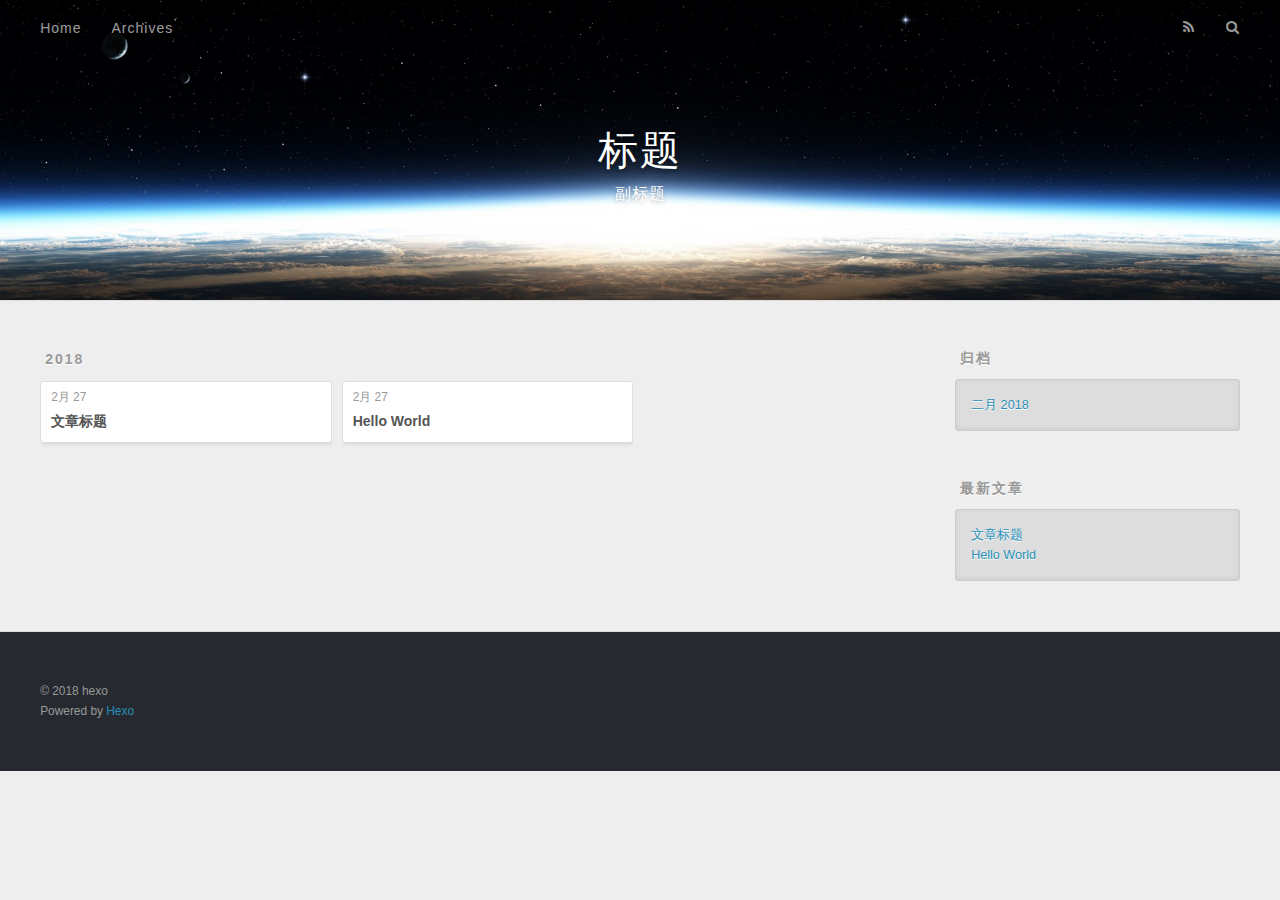
==== archives/index.html @ fd5af8c3 "Site updated: 2018-02-27 19:35:42" ====
<!DOCTYPE html>
<html>
<head>
  <meta charset="utf-8">
  

  
  <title>归档 | 标题</title>
  <meta name="viewport" content="width=device-width, initial-scale=1, maximum-scale=1">
  <meta name="description" content="站点描述">
<meta property="og:type" content="website">
<meta property="og:title" content="标题">
<meta property="og:url" content="http://yoursite.com/archives/index.html">
<meta property="og:site_name" content="标题">
<meta property="og:description" content="站点描述">
<meta property="og:locale" content="zh-CN">
<meta name="twitter:card" content="summary">
<meta name="twitter:title" content="标题">
<meta name="twitter:description" content="站点描述">
  
    <link rel="alternate" href="/atom.xml" title="标题" type="application/atom+xml">
  
  
    <link rel="icon" href="/favicon.png">
  
  
    <link href="//fonts.googleapis.com/css?family=Source+Code+Pro" rel="stylesheet" type="text/css">
  
  <link rel="stylesheet" href="/css/style.css">
</head>

<body>
  <div id="container">
    <div id="wrap">
      <header id="header">
  <div id="banner"></div>
  <div id="header-outer" class="outer">
    <div id="header-title" class="inner">
      <h1 id="logo-wrap">
        <a href="/" id="logo">标题</a>
      </h1>
      
        <h2 id="subtitle-wrap">
          <a href="/" id="subtitle">副标题</a>
        </h2>
      
    </div>
    <div id="header-inner" class="inner">
      <nav id="main-nav">
        <a id="main-nav-toggle" class="nav-icon"></a>
        
          <a class="main-nav-link" href="/">Home</a>
        
          <a class="main-nav-link" href="/archives">Archives</a>
        
      </nav>
      <nav id="sub-nav">
        
          <a id="nav-rss-link" class="nav-icon" href="/atom.xml" title="RSS Feed"></a>
        
        <a id="nav-search-btn" class="nav-icon" title="搜索"></a>
      </nav>
      <div id="search-form-wrap">
        <form action="//google.com/search" method="get" accept-charset="UTF-8" class="search-form"><input type="search" name="q" class="search-form-input" placeholder="Search"><button type="submit" class="search-form-submit">&#xF002;</button><input type="hidden" name="sitesearch" value="http://yoursite.com"></form>
      </div>
    </div>
  </div>
</header>
      <div class="outer">
        <section id="main">
  
  
    
    
      
      
      <section class="archives-wrap">
        <div class="archive-year-wrap">
          <a href="/archives/2018" class="archive-year">2018</a>
        </div>
        <div class="archives">
    
    <article class="archive-article archive-type-post">
  <div class="archive-article-inner">
    <header class="archive-article-header">
      <a href="/2018/02/27/文章标题/" class="archive-article-date">
  <time datetime="2018-02-27T11:16:08.000Z" itemprop="datePublished">2月 27</time>
</a>
      
  
    <h1 itemprop="name">
      <a class="archive-article-title" href="/2018/02/27/文章标题/">文章标题</a>
    </h1>
  

    </header>
  </div>
</article>
  
    
    
    <article class="archive-article archive-type-post">
  <div class="archive-article-inner">
    <header class="archive-article-header">
      <a href="/2018/02/27/hello-world/" class="archive-article-date">
  <time datetime="2018-02-27T10:30:33.659Z" itemprop="datePublished">2月 27</time>
</a>
      
  
    <h1 itemprop="name">
      <a class="archive-article-title" href="/2018/02/27/hello-world/">Hello World</a>
    </h1>
  

    </header>
  </div>
</article>
  
  
    </div></section>
  


</section>
        
          <aside id="sidebar">
  
    

  
    

  
    
  
    
  <div class="widget-wrap">
    <h3 class="widget-title">归档</h3>
    <div class="widget">
      <ul class="archive-list"><li class="archive-list-item"><a class="archive-list-link" href="/archives/2018/02/">二月 2018</a></li></ul>
    </div>
  </div>


  
    
  <div class="widget-wrap">
    <h3 class="widget-title">最新文章</h3>
    <div class="widget">
      <ul>
        
          <li>
            <a href="/2018/02/27/文章标题/">文章标题</a>
          </li>
        
          <li>
            <a href="/2018/02/27/hello-world/">Hello World</a>
          </li>
        
      </ul>
    </div>
  </div>

  
</aside>
        
      </div>
      <footer id="footer">
  
  <div class="outer">
    <div id="footer-info" class="inner">
      &copy; 2018 hexo<br>
      Powered by <a href="http://hexo.io/" target="_blank">Hexo</a>
    </div>
  </div>
</footer>
    </div>
    <nav id="mobile-nav">
  
    <a href="/" class="mobile-nav-link">Home</a>
  
    <a href="/archives" class="mobile-nav-link">Archives</a>
  
</nav>
    

<script src="//ajax.googleapis.com/ajax/libs/jquery/2.0.3/jquery.min.js"></script>


  <link rel="stylesheet" href="/fancybox/jquery.fancybox.css">
  <script src="/fancybox/jquery.fancybox.pack.js"></script>


<script src="/js/script.js"></script>



  </div>
</body>
</html>
---- css/style.css ----
body {
  width: 100%;
}
body:before,
body:after {
  content: "";
  display: table;
}
body:after {
  clear: both;
}
html,
body,
div,
span,
applet,
object,
iframe,
h1,
h2,
h3,
h4,
h5,
h6,
p,
blockquote,
pre,
a,
abbr,
acronym,
address,
big,
cite,
code,
del,
dfn,
em,
img,
ins,
kbd,
q,
s,
samp,
small,
strike,
strong,
sub,
sup,
tt,
var,
dl,
dt,
dd,
ol,
ul,
li,
fieldset,
form,
label,
legend,
table,
caption,
tbody,
tfoot,
thead,
tr,
th,
td {
  margin: 0;
  padding: 0;
  border: 0;
  outline: 0;
  font-weight: inherit;
  font-style: inherit;
  font-family: inherit;
  font-size: 100%;
  vertical-align: baseline;
}
body {
  line-height: 1;
  color: #000;
  background: #fff;
}
ol,
ul {
  list-style: none;
}
table {
  border-collapse: separate;
  border-spacing: 0;
  vertical-align: middle;
}
caption,
th,
td {
  text-align: left;
  font-weight: normal;
  vertical-align: middle;
}
a img {
  border: none;
}
input,
button {
  margin: 0;
  padding: 0;
}
input::-moz-focus-inner,
button::-moz-focus-inner {
  border: 0;
  padding: 0;
}
@font-face {
  font-family: FontAwesome;
  font-style: normal;
  font-weight: normal;
  src: url("fonts/fontawesome-webfont.eot?v=#4.0.3");
  src: url("fonts/fontawesome-webfont.eot?#iefix&v=#4.0.3") format("embedded-opentype"), url("fonts/fontawesome-webfont.woff?v=#4.0.3") format("woff"), url("fonts/fontawesome-webfont.ttf?v=#4.0.3") format("truetype"), url("fonts/fontawesome-webfont.svg#fontawesomeregular?v=#4.0.3") format("svg");
}
html,
body,
#container {
  height: 100%;
}
body {
  background: #eee;
  font: 14px -apple-system, BlinkMacSystemFont, "Segoe UI", "Roboto", "Oxygen", "Ubuntu", "Cantarell", "Fira Sans", "Droid Sans", "Helvetica Neue", sans-serif;
  -webkit-text-size-adjust: 100%;
}
.outer {
  max-width: 1220px;
  margin: 0 auto;
  padding: 0 20px;
}
.outer:before,
.outer:after {
  content: "";
  display: table;
}
.outer:after {
  clear: both;
}
.inner {
  display: inline;
  float: left;
  width: 98.33333333333333%;
  margin: 0 0.833333333333333%;
}
.left,
.alignleft {
  float: left;
}
.right,
.alignright {
  float: right;
}
.clear {
  clear: both;
}
#container {
  position: relative;
}
.mobile-nav-on {
  overflow: hidden;
}
#wrap {
  height: 100%;
  width: 100%;
  position: absolute;
  top: 0;
  left: 0;
  -webkit-transition: 0.2s ease-out;
  -moz-transition: 0.2s ease-out;
  -ms-transition: 0.2s ease-out;
  transition: 0.2s ease-out;
  z-index: 1;
  background: #eee;
}
.mobile-nav-on #wrap {
  left: 280px;
}
@media screen and (min-width: 768px) {
  #main {
    display: inline;
    float: left;
    width: 73.33333333333333%;
    margin: 0 0.833333333333333%;
  }
}
.article-date,
.article-category-link,
.archive-year,
.widget-title {
  text-decoration: none;
  text-transform: uppercase;
  letter-spacing: 2px;
  color: #999;
  margin-bottom: 1em;
  margin-left: 5px;
  line-height: 1em;
  text-shadow: 0 1px #fff;
  font-weight: bold;
}
.article-inner,
.archive-article-inner {
  background: #fff;
  -webkit-box-shadow: 1px 2px 3px #ddd;
  box-shadow: 1px 2px 3px #ddd;
  border: 1px solid #ddd;
  border-radius: 3px;
}
.article-entry h1,
.widget h1 {
  font-size: 2em;
}
.article-entry h2,
.widget h2 {
  font-size: 1.5em;
}
.article-entry h3,
.widget h3 {
  font-size: 1.3em;
}
.article-entry h4,
.widget h4 {
  font-size: 1.2em;
}
.article-entry h5,
.widget h5 {
  font-size: 1em;
}
.article-entry h6,
.widget h6 {
  font-size: 1em;
  color: #999;
}
.article-entry hr,
.widget hr {
  border: 1px dashed #ddd;
}
.article-entry strong,
.widget strong {
  font-weight: bold;
}
.article-entry em,
.widget em,
.article-entry cite,
.widget cite {
  font-style: italic;
}
.article-entry sup,
.widget sup,
.article-entry sub,
.widget sub {
  font-size: 0.75em;
  line-height: 0;
  position: relative;
  vertical-align: baseline;
}
.article-entry sup,
.widget sup {
  top: -0.5em;
}
.article-entry sub,
.widget sub {
  bottom: -0.2em;
}
.article-entry small,
.widget small {
  font-size: 0.85em;
}
.article-entry acronym,
.widget acronym,
.article-entry abbr,
.widget abbr {
  border-bottom: 1px dotted;
}
.article-entry ul,
.widget ul,
.article-entry ol,
.widget ol,
.article-entry dl,
.widget dl {
  margin: 0 20px;
  line-height: 1.6em;
}
.article-entry ul ul,
.widget ul ul,
.article-entry ol ul,
.widget ol ul,
.article-entry ul ol,
.widget ul ol,
.article-entry ol ol,
.widget ol ol {
  margin-top: 0;
  margin-bottom: 0;
}
.article-entry ul,
.widget ul {
  list-style: disc;
}
.article-entry ol,
.widget ol {
  list-style: decimal;
}
.article-entry dt,
.widget dt {
  font-weight: bold;
}
#header {
  height: 300px;
  position: relative;
  border-bottom: 1px solid #ddd;
}
#header:before,
#header:after {
  content: "";
  position: absolute;
  left: 0;
  right: 0;
  height: 40px;
}
#header:before {
  top: 0;
  background: -webkit-linear-gradient(rgba(0,0,0,0.2), transparent);
  background: -moz-linear-gradient(rgba(0,0,0,0.2), transparent);
  background: -ms-linear-gradient(rgba(0,0,0,0.2), transparent);
  background: linear-gradient(rgba(0,0,0,0.2), transparent);
}
#header:after {
  bottom: 0;
  background: -webkit-linear-gradient(transparent, rgba(0,0,0,0.2));
  background: -moz-linear-gradient(transparent, rgba(0,0,0,0.2));
  background: -ms-linear-gradient(transparent, rgba(0,0,0,0.2));
  background: linear-gradient(transparent, rgba(0,0,0,0.2));
}
#header-outer {
  height: 100%;
  position: relative;
}
#header-inner {
  position: relative;
  overflow: hidden;
}
#banner {
  position: absolute;
  top: 0;
  left: 0;
  width: 100%;
  height: 100%;
  background: url("images/banner.jpg") center #000;
  -webkit-background-size: cover;
  -moz-background-size: cover;
  background-size: cover;
  z-index: -1;
}
#header-title {
  text-align: center;
  height: 40px;
  position: absolute;
  top: 50%;
  left: 0;
  margin-top: -20px;
}
#logo,
#subtitle {
  text-decoration: none;
  color: #fff;
  font-weight: 300;
  text-shadow: 0 1px 4px rgba(0,0,0,0.3);
}
#logo {
  font-size: 40px;
  line-height: 40px;
  letter-spacing: 2px;
}
#subtitle {
  font-size: 16px;
  line-height: 16px;
  letter-spacing: 1px;
}
#subtitle-wrap {
  margin-top: 16px;
}
#main-nav {
  float: left;
  margin-left: -15px;
}
.nav-icon,
.main-nav-link {
  float: left;
  color: #fff;
  opacity: 0.6;
  text-decoration: none;
  text-shadow: 0 1px rgba(0,0,0,0.2);
  -webkit-transition: opacity 0.2s;
  -moz-transition: opacity 0.2s;
  -ms-transition: opacity 0.2s;
  transition: opacity 0.2s;
  display: block;
  padding: 20px 15px;
}
.nav-icon:hover,
.main-nav-link:hover {
  opacity: 1;
}
.nav-icon {
  font-family: FontAwesome;
  text-align: center;
  font-size: 14px;
  width: 14px;
  height: 14px;
  padding: 20px 15px;
  position: relative;
  cursor: pointer;
}
.main-nav-link {
  font-weight: 300;
  letter-spacing: 1px;
}
@media screen and (max-width: 479px) {
  .main-nav-link {
    display: none;
  }
}
#main-nav-toggle {
  display: none;
}
#main-nav-toggle:before {
  content: "\f0c9";
}
@media screen and (max-width: 479px) {
  #main-nav-toggle {
    display: block;
  }
}
#sub-nav {
  float: right;
  margin-right: -15px;
}
#nav-rss-link:before {
  content: "\f09e";
}
#nav-search-btn:before {
  content: "\f002";
}
#search-form-wrap {
  position: absolute;
  top: 15px;
  width: 150px;
  height: 30px;
  right: -150px;
  opacity: 0;
  -webkit-transition: 0.2s ease-out;
  -moz-transition: 0.2s ease-out;
  -ms-transition: 0.2s ease-out;
  transition: 0.2s ease-out;
}
#search-form-wrap.on {
  opacity: 1;
  right: 0;
}
@media screen and (max-width: 479px) {
  #search-form-wrap {
    width: 100%;
    right: -100%;
  }
}
.search-form {
  position: absolute;
  top: 0;
  left: 0;
  right: 0;
  background: #fff;
  padding: 5px 15px;
  border-radius: 15px;
  -webkit-box-shadow: 0 0 10px rgba(0,0,0,0.3);
  box-shadow: 0 0 10px rgba(0,0,0,0.3);
}
.search-form-input {
  border: none;
  background: none;
  color: #555;
  width: 100%;
  font: 13px -apple-system, BlinkMacSystemFont, "Segoe UI", "Roboto", "Oxygen", "Ubuntu", "Cantarell", "Fira Sans", "Droid Sans", "Helvetica Neue", sans-serif;
  outline: none;
}
.search-form-input::-webkit-search-results-decoration,
.search-form-input::-webkit-search-cancel-button {
  -webkit-appearance: none;
}
.search-form-submit {
  position: absolute;
  top: 50%;
  right: 10px;
  margin-top: -7px;
  font: 13px FontAwesome;
  border: none;
  background: none;
  color: #bbb;
  cursor: pointer;
}
.search-form-submit:hover,
.search-form-submit:focus {
  color: #777;
}
.article {
  margin: 50px 0;
}
.article-inner {
  overflow: hidden;
}
.article-meta:before,
.article-meta:after {
  content: "";
  display: table;
}
.article-meta:after {
  clear: both;
}
.article-date {
  float: left;
}
.article-category {
  float: left;
  line-height: 1em;
  color: #ccc;
  text-shadow: 0 1px #fff;
  margin-left: 8px;
}
.article-category:before {
  content: "\2022";
}
.article-category-link {
  margin: 0 12px 1em;
}
.article-header {
  padding: 20px 20px 0;
}
.article-title {
  text-decoration: none;
  font-size: 2em;
  font-weight: bold;
  color: #555;
  line-height: 1.1em;
  -webkit-transition: color 0.2s;
  -moz-transition: color 0.2s;
  -ms-transition: color 0.2s;
  transition: color 0.2s;
}
a.article-title:hover {
  color: #258fb8;
}
.article-entry {
  color: #555;
  padding: 0 20px;
}
.article-entry:before,
.article-entry:after {
  content: "";
  display: table;
}
.article-entry:after {
  clear: both;
}
.article-entry p,
.article-entry table {
  line-height: 1.6em;
  margin: 1.6em 0;
}
.article-entry h1,
.article-entry h2,
.article-entry h3,
.article-entry h4,
.article-entry h5,
.article-entry h6 {
  font-weight: bold;
}
.article-entry h1,
.article-entry h2,
.article-entry h3,
.article-entry h4,
.article-entry h5,
.article-entry h6 {
  line-height: 1.1em;
  margin: 1.1em 0;
}
.article-entry a {
  color: #258fb8;
  text-decoration: none;
}
.article-entry a:hover {
  text-decoration: underline;
}
.article-entry ul,
.article-entry ol,
.article-entry dl {
  margin-top: 1.6em;
  margin-bottom: 1.6em;
}
.article-entry img,
.article-entry video {
  max-width: 100%;
  height: auto;
  display: block;
  margin: auto;
}
.article-entry iframe {
  border: none;
}
.article-entry table {
  width: 100%;
  border-collapse: collapse;
  border-spacing: 0;
}
.article-entry th {
  font-weight: bold;
  border-bottom: 3px solid #ddd;
  padding-bottom: 0.5em;
}
.article-entry td {
  border-bottom: 1px solid #ddd;
  padding: 10px 0;
}
.article-entry blockquote {
  font-family: Georgia, "Times New Roman", serif;
  font-size: 1.4em;
  margin: 1.6em 20px;
  text-align: center;
}
.article-entry blockquote footer {
  font-size: 14px;
  margin: 1.6em 0;
  font-family: -apple-system, BlinkMacSystemFont, "Segoe UI", "Roboto", "Oxygen", "Ubuntu", "Cantarell", "Fira Sans", "Droid Sans", "Helvetica Neue", sans-serif;
}
.article-entry blockquote footer cite:before {
  content: "—";
  padding: 0 0.5em;
}
.article-entry .pullquote {
  text-align: left;
  width: 45%;
  margin: 0;
}
.article-entry .pullquote.left {
  margin-left: 0.5em;
  margin-right: 1em;
}
.article-entry .pullquote.right {
  margin-right: 0.5em;
  margin-left: 1em;
}
.article-entry .caption {
  color: #999;
  display: block;
  font-size: 0.9em;
  margin-top: 0.5em;
  position: relative;
  text-align: center;
}
.article-entry .video-container {
  position: relative;
  padding-top: 56.25%;
  height: 0;
  overflow: hidden;
}
.article-entry .video-container iframe,
.article-entry .video-container object,
.article-entry .video-container embed {
  position: absolute;
  top: 0;
  left: 0;
  width: 100%;
  height: 100%;
  margin-top: 0;
}
.article-more-link a {
  display: inline-block;
  line-height: 1em;
  padding: 6px 15px;
  border-radius: 15px;
  background: #eee;
  color: #999;
  text-shadow: 0 1px #fff;
  text-decoration: none;
}
.article-more-link a:hover {
  background: #258fb8;
  color: #fff;
  text-decoration: none;
  text-shadow: 0 1px #1e7293;
}
.article-footer {
  font-size: 0.85em;
  line-height: 1.6em;
  border-top: 1px solid #ddd;
  padding-top: 1.6em;
  margin: 0 20px 20px;
}
.article-footer:before,
.article-footer:after {
  content: "";
  display: table;
}
.article-footer:after {
  clear: both;
}
.article-footer a {
  color: #999;
  text-decoration: none;
}
.article-footer a:hover {
  color: #555;
}
.article-tag-list-item {
  float: left;
  margin-right: 10px;
}
.article-tag-list-link:before {
  content: "#";
}
.article-comment-link {
  float: right;
}
.article-comment-link:before {
  content: "\f075";
  font-family: FontAwesome;
  padding-right: 8px;
}
.article-share-link {
  cursor: pointer;
  float: right;
  margin-left: 20px;
}
.article-share-link:before {
  content: "\f064";
  font-family: FontAwesome;
  padding-right: 6px;
}
#article-nav {
  position: relative;
}
#article-nav:before,
#article-nav:after {
  content: "";
  display: table;
}
#article-nav:after {
  clear: both;
}
@media screen and (min-width: 768px) {
  #article-nav {
    margin: 50px 0;
  }
  #article-nav:before {
    width: 8px;
    height: 8px;
    position: absolute;
    top: 50%;
    left: 50%;
    margin-top: -4px;
    margin-left: -4px;
    content: "";
    border-radius: 50%;
    background: #ddd;
    -webkit-box-shadow: 0 1px 2px #fff;
    box-shadow: 0 1px 2px #fff;
  }
}
.article-nav-link-wrap {
  text-decoration: none;
  text-shadow: 0 1px #fff;
  color: #999;
  -webkit-box-sizing: border-box;
  -moz-box-sizing: border-box;
  box-sizing: border-box;
  margin-top: 50px;
  text-align: center;
  display: block;
}
.article-nav-link-wrap:hover {
  color: #555;
}
@media screen and (min-width: 768px) {
  .article-nav-link-wrap {
    width: 50%;
    margin-top: 0;
  }
}
@media screen and (min-width: 768px) {
  #article-nav-newer {
    float: left;
    text-align: right;
    padding-right: 20px;
  }
}
@media screen and (min-width: 768px) {
  #article-nav-older {
    float: right;
    text-align: left;
    padding-left: 20px;
  }
}
.article-nav-caption {
  text-transform: uppercase;
  letter-spacing: 2px;
  color: #ddd;
  line-height: 1em;
  font-weight: bold;
}
#article-nav-newer .article-nav-caption {
  margin-right: -2px;
}
.article-nav-title {
  font-size: 0.85em;
  line-height: 1.6em;
  margin-top: 0.5em;
}
.article-share-box {
  position: absolute;
  display: none;
  background: #fff;
  -webkit-box-shadow: 1px 2px 10px rgba(0,0,0,0.2);
  box-shadow: 1px 2px 10px rgba(0,0,0,0.2);
  border-radius: 3px;
  margin-left: -145px;
  overflow: hidden;
  z-index: 1;
}
.article-share-box.on {
  display: block;
}
.article-share-input {
  width: 100%;
  background: none;
  -webkit-box-sizing: border-box;
  -moz-box-sizing: border-box;
  box-sizing: border-box;
  font: 14px -apple-system, BlinkMacSystemFont, "Segoe UI", "Roboto", "Oxygen", "Ubuntu", "Cantarell", "Fira Sans", "Droid Sans", "Helvetica Neue", sans-serif;
  padding: 0 15px;
  color: #555;
  outline: none;
  border: 1px solid #ddd;
  border-radius: 3px 3px 0 0;
  height: 36px;
  line-height: 36px;
}
.article-share-links {
  background: #eee;
}
.article-share-links:before,
.article-share-links:after {
  content: "";
  display: table;
}
.article-share-links:after {
  clear: both;
}
.article-share-twitter,
.article-share-facebook,
.article-share-pinterest,
.article-share-google {
  width: 50px;
  height: 36px;
  display: block;
  float: left;
  position: relative;
  color: #999;
  text-shadow: 0 1px #fff;
}
.article-share-twitter:before,
.article-share-facebook:before,
.article-share-pinterest:before,
.article-share-google:before {
  font-size: 20px;
  font-family: FontAwesome;
  width: 20px;
  height: 20px;
  position: absolute;
  top: 50%;
  left: 50%;
  margin-top: -10px;
  margin-left: -10px;
  text-align: center;
}
.article-share-twitter:hover,
.article-share-facebook:hover,
.article-share-pinterest:hover,
.article-share-google:hover {
  color: #fff;
}
.article-share-twitter:before {
  content: "\f099";
}
.article-share-twitter:hover {
  background: #00aced;
  text-shadow: 0 1px #008abe;
}
.article-share-facebook:before {
  content: "\f09a";
}
.article-share-facebook:hover {
  background: #3b5998;
  text-shadow: 0 1px #2f477a;
}
.article-share-pinterest:before {
  content: "\f0d2";
}
.article-share-pinterest:hover {
  background: #cb2027;
  text-shadow: 0 1px #a21a1f;
}
.article-share-google:before {
  content: "\f0d5";
}
.article-share-google:hover {
  background: #dd4b39;
  text-shadow: 0 1px #be3221;
}
.article-gallery {
  background: #000;
  position: relative;
}
.article-gallery-photos {
  position: relative;
  overflow: hidden;
}
.article-gallery-img {
  display: none;
  max-width: 100%;
}
.article-gallery-img:first-child {
  display: block;
}
.article-gallery-img.loaded {
  position: absolute;
  display: block;
}
.article-gallery-img img {
  display: block;
  max-width: 100%;
  margin: 0 auto;
}
#comments {
  background: #fff;
  -webkit-box-shadow: 1px 2px 3px #ddd;
  box-shadow: 1px 2px 3px #ddd;
  padding: 20px;
  border: 1px solid #ddd;
  border-radius: 3px;
  margin: 50px 0;
}
#comments a {
  color: #258fb8;
}
.archives-wrap {
  margin: 50px 0;
}
.archives:before,
.archives:after {
  content: "";
  display: table;
}
.archives:after {
  clear: both;
}
.archive-year-wrap {
  margin-bottom: 1em;
}
.archives {
  -webkit-column-gap: 10px;
  -moz-column-gap: 10px;
  column-gap: 10px;
}
@media screen and (min-width: 480px) and (max-width: 767px) {
  .archives {
    -webkit-column-count: 2;
    -moz-column-count: 2;
    column-count: 2;
  }
}
@media screen and (min-width: 768px) {
  .archives {
    -webkit-column-count: 3;
    -moz-column-count: 3;
    column-count: 3;
  }
}
.archive-article {
  -webkit-column-break-inside: avoid;
  page-break-inside: avoid;
  overflow: hidden;
  break-inside: avoid-column;
}
.archive-article-inner {
  padding: 10px;
  margin-bottom: 15px;
}
.archive-article-title {
  text-decoration: none;
  font-weight: bold;
  color: #555;
  -webkit-transition: color 0.2s;
  -moz-transition: color 0.2s;
  -ms-transition: color 0.2s;
  transition: color 0.2s;
  line-height: 1.6em;
}
.archive-article-title:hover {
  color: #258fb8;
}
.archive-article-footer {
  margin-top: 1em;
}
.archive-article-date {
  color: #999;
  text-decoration: none;
  font-size: 0.85em;
  line-height: 1em;
  margin-bottom: 0.5em;
  display: block;
}
#page-nav {
  margin: 50px auto;
  background: #fff;
  -webkit-box-shadow: 1px 2px 3px #ddd;
  box-shadow: 1px 2px 3px #ddd;
  border: 1px solid #ddd;
  border-radius: 3px;
  text-align: center;
  color: #999;
  overflow: hidden;
}
#page-nav:before,
#page-nav:after {
  content: "";
  display: table;
}
#page-nav:after {
  clear: both;
}
#page-nav a,
#page-nav span {
  padding: 10px 20px;
  line-height: 1;
  height: 2ex;
}
#page-nav a {
  color: #999;
  text-decoration: none;
}
#page-nav a:hover {
  background: #999;
  color: #fff;
}
#page-nav .prev {
  float: left;
}
#page-nav .next {
  float: right;
}
#page-nav .page-number {
  display: inline-block;
}
@media screen and (max-width: 479px) {
  #page-nav .page-number {
    display: none;
  }
}
#page-nav .current {
  color: #555;
  font-weight: bold;
}
#page-nav .space {
  color: #ddd;
}
#footer {
  background: #262a30;
  padding: 50px 0;
  border-top: 1px solid #ddd;
  color: #999;
}
#footer a {
  color: #258fb8;
  text-decoration: none;
}
#footer a:hover {
  text-decoration: underline;
}
#footer-info {
  line-height: 1.6em;
  font-size: 0.85em;
}
.article-entry pre,
.article-entry .highlight {
  background: #2d2d2d;
  margin: 0 -20px;
  padding: 15px 20px;
  border-style: solid;
  border-color: #ddd;
  border-width: 1px 0;
  overflow: auto;
  color: #ccc;
  line-height: 22.400000000000002px;
}
.article-entry .highlight .gutter pre,
.article-entry .gist .gist-file .gist-data .line-numbers {
  color: #666;
  font-size: 0.85em;
}
.article-entry pre,
.article-entry code {
  font-family: "Source Code Pro", Consolas, Monaco, Menlo, Consolas, monospace;
}
.article-entry code {
  background: #eee;
  text-shadow: 0 1px #fff;
  padding: 0 0.3em;
}
.article-entry pre code {
  background: none;
  text-shadow: none;
  padding: 0;
}
.article-entry .highlight pre {
  border: none;
  margin: 0;
  padding: 0;
}
.article-entry .highlight table {
  margin: 0;
  width: auto;
}
.article-entry .highlight td {
  border: none;
  padding: 0;
}
.article-entry .highlight figcaption {
  font-size: 0.85em;
  color: #999;
  line-height: 1em;
  margin-bottom: 1em;
}
.article-entry .highlight figcaption:before,
.article-entry .highlight figcaption:after {
  content: "";
  display: table;
}
.article-entry .highlight figcaption:after {
  clear: both;
}
.article-entry .highlight figcaption a {
  float: right;
}
.article-entry .highlight .gutter pre {
  text-align: right;
  padding-right: 20px;
}
.article-entry .highlight .line {
  height: 22.400000000000002px;
}
.article-entry .highlight .line.marked {
  background: #515151;
}
.article-entry .gist {
  margin: 0 -20px;
  border-style: solid;
  border-color: #ddd;
  border-width: 1px 0;
  background: #2d2d2d;
  padding: 15px 20px 15px 0;
}
.article-entry .gist .gist-file {
  border: none;
  font-family: "Source Code Pro", Consolas, Monaco, Menlo, Consolas, monospace;
  margin: 0;
}
.article-entry .gist .gist-file .gist-data {
  background: none;
  border: none;
}
.article-entry .gist .gist-file .gist-data .line-numbers {
  background: none;
  border: none;
  padding: 0 20px 0 0;
}
.article-entry .gist .gist-file .gist-data .line-data {
  padding: 0 !important;
}
.article-entry .gist .gist-file .highlight {
  margin: 0;
  padding: 0;
  border: none;
}
.article-entry .gist .gist-file .gist-meta {
  background: #2d2d2d;
  color: #999;
  font: 0.85em -apple-system, BlinkMacSystemFont, "Segoe UI", "Roboto", "Oxygen", "Ubuntu", "Cantarell", "Fira Sans", "Droid Sans", "Helvetica Neue", sans-serif;
  text-shadow: 0 0;
  padding: 0;
  margin-top: 1em;
  margin-left: 20px;
}
.article-entry .gist .gist-file .gist-meta a {
  color: #258fb8;
  font-weight: normal;
}
.article-entry .gist .gist-file .gist-meta a:hover {
  text-decoration: underline;
}
pre .comment,
pre .title {
  color: #999;
}
pre .variable,
pre .attribute,
pre .tag,
pre .regexp,
pre .ruby .constant,
pre .xml .tag .title,
pre .xml .pi,
pre .xml .doctype,
pre .html .doctype,
pre .css .id,
pre .css .class,
pre .css .pseudo {
  color: #f2777a;
}
pre .number,
pre .preprocessor,
pre .built_in,
pre .literal,
pre .params,
pre .constant {
  color: #f99157;
}
pre .class,
pre .ruby .class .title,
pre .css .rules .attribute {
  color: #9c9;
}
pre .string,
pre .value,
pre .inheritance,
pre .header,
pre .ruby .symbol,
pre .xml .cdata {
  color: #9c9;
}
pre .css .hexcolor {
  color: #6cc;
}
pre .function,
pre .python .decorator,
pre .python .title,
pre .ruby .function .title,
pre .ruby .title .keyword,
pre .perl .sub,
pre .javascript .title,
pre .coffeescript .title {
  color: #69c;
}
pre .keyword,
pre .javascript .function {
  color: #c9c;
}
@media screen and (max-width: 479px) {
  #mobile-nav {
    position: absolute;
    top: 0;
    left: 0;
    width: 280px;
    height: 100%;
    background: #191919;
    border-right: 1px solid #fff;
  }
}
@media screen and (max-width: 479px) {
  .mobile-nav-link {
    display: block;
    color: #999;
    text-decoration: none;
    padding: 15px 20px;
    font-weight: bold;
  }
  .mobile-nav-link:hover {
    color: #fff;
  }
}
@media screen and (min-width: 768px) {
  #sidebar {
    display: inline;
    float: left;
    width: 23.333333333333332%;
    margin: 0 0.833333333333333%;
  }
}
.widget-wrap {
  margin: 50px 0;
}
.widget {
  color: #777;
  text-shadow: 0 1px #fff;
  background: #ddd;
  -webkit-box-shadow: 0 -1px 4px #ccc inset;
  box-shadow: 0 -1px 4px #ccc inset;
  border: 1px solid #ccc;
  padding: 15px;
  border-radius: 3px;
}
.widget a {
  color: #258fb8;
  text-decoration: none;
}
.widget a:hover {
  text-decoration: underline;
}
.widget ul ul,
.widget ol ul,
.widget dl ul,
.widget ul ol,
.widget ol ol,
.widget dl ol,
.widget ul dl,
.widget ol dl,
.widget dl dl {
  margin-left: 15px;
  list-style: disc;
}
.widget {
  line-height: 1.6em;
  word-wrap: break-word;
  font-size: 0.9em;
}
.widget ul,
.widget ol {
  list-style: none;
  margin: 0;
}
.widget ul ul,
.widget ol ul,
.widget ul ol,
.widget ol ol {
  margin: 0 20px;
}
.widget ul ul,
.widget ol ul {
  list-style: disc;
}
.widget ul ol,
.widget ol ol {
  list-style: decimal;
}
.category-list-count,
.tag-list-count,
.archive-list-count {
  padding-left: 5px;
  color: #999;
  font-size: 0.85em;
}
.category-list-count:before,
.tag-list-count:before,
.archive-list-count:before {
  content: "(";
}
.category-list-count:after,
.tag-list-count:after,
.archive-list-count:after {
  content: ")";
}
.tagcloud a {
  margin-right: 5px;
  display: inline-block;
}
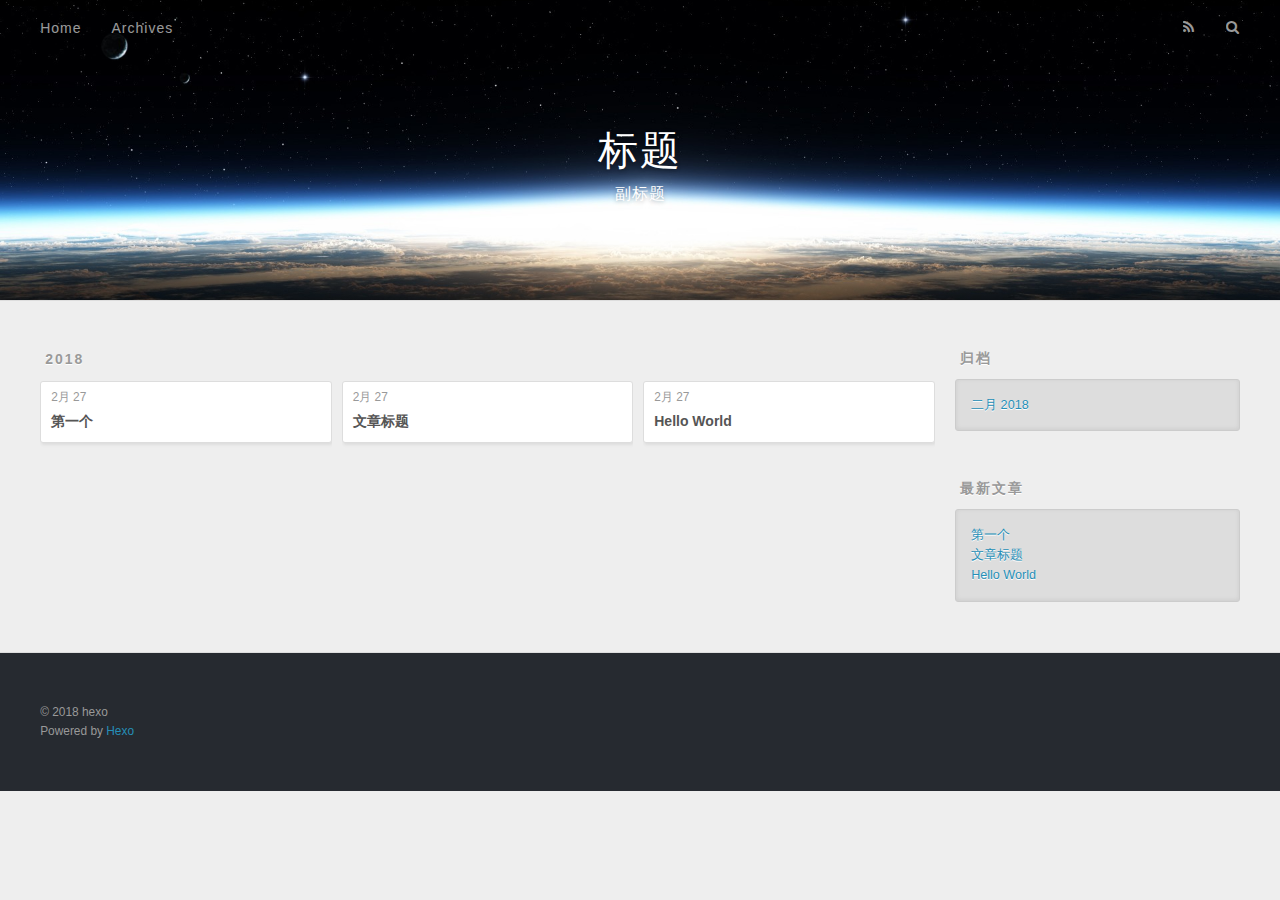
==== commit 5d908e8b: "Site updated: 2018-02-27 19:41:14" ====
--- a/archives/index.html
+++ b/archives/index.html
@@ -83,6 +83,25 @@
     <article class="archive-article archive-type-post">
   <div class="archive-article-inner">
     <header class="archive-article-header">
+      <a href="/2018/02/27/第一个/" class="archive-article-date">
+  <time datetime="2018-02-27T11:30:52.000Z" itemprop="datePublished">2月 27</time>
+</a>
+      
+  
+    <h1 itemprop="name">
+      <a class="archive-article-title" href="/2018/02/27/第一个/">第一个</a>
+    </h1>
+  
+
+    </header>
+  </div>
+</article>
+  
+    
+    
+    <article class="archive-article archive-type-post">
+  <div class="archive-article-inner">
+    <header class="archive-article-header">
       <a href="/2018/02/27/文章标题/" class="archive-article-date">
   <time datetime="2018-02-27T11:16:08.000Z" itemprop="datePublished">2月 27</time>
 </a>
@@ -150,6 +169,10 @@
       <ul>
         
           <li>
+            <a href="/2018/02/27/第一个/">第一个</a>
+          </li>
+        
+          <li>
             <a href="/2018/02/27/文章标题/">文章标题</a>
           </li>
         
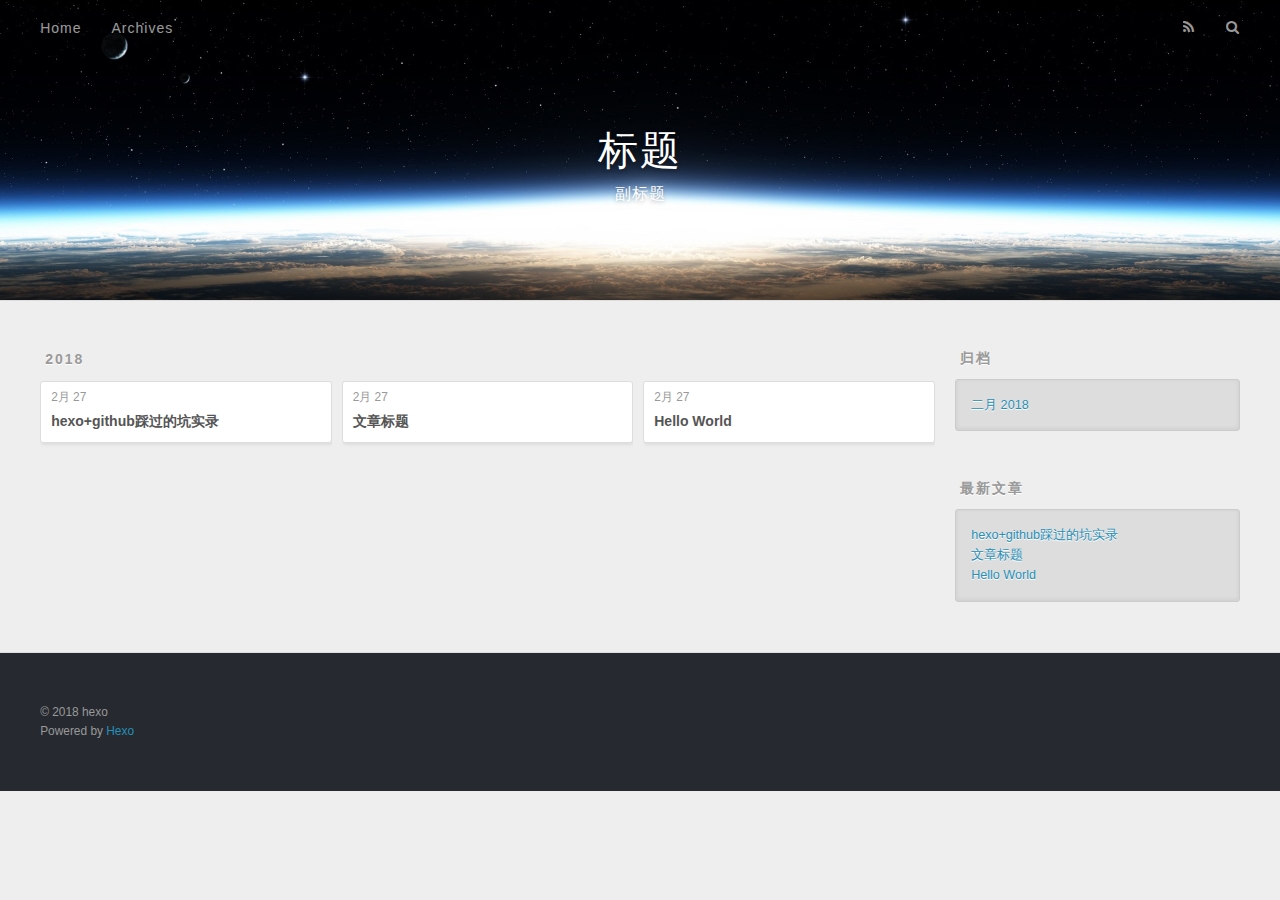
==== commit 7e92714e: "Site updated: 2018-02-28 11:12:57" ====
--- a/archives/index.html
+++ b/archives/index.html
@@ -89,7 +89,7 @@
       
   
     <h1 itemprop="name">
-      <a class="archive-article-title" href="/2018/02/27/第一个/">第一个</a>
+      <a class="archive-article-title" href="/2018/02/27/第一个/">hexo+github踩过的坑实录</a>
     </h1>
   
 
@@ -169,7 +169,7 @@
       <ul>
         
           <li>
-            <a href="/2018/02/27/第一个/">第一个</a>
+            <a href="/2018/02/27/第一个/">hexo+github踩过的坑实录</a>
           </li>
         
           <li>
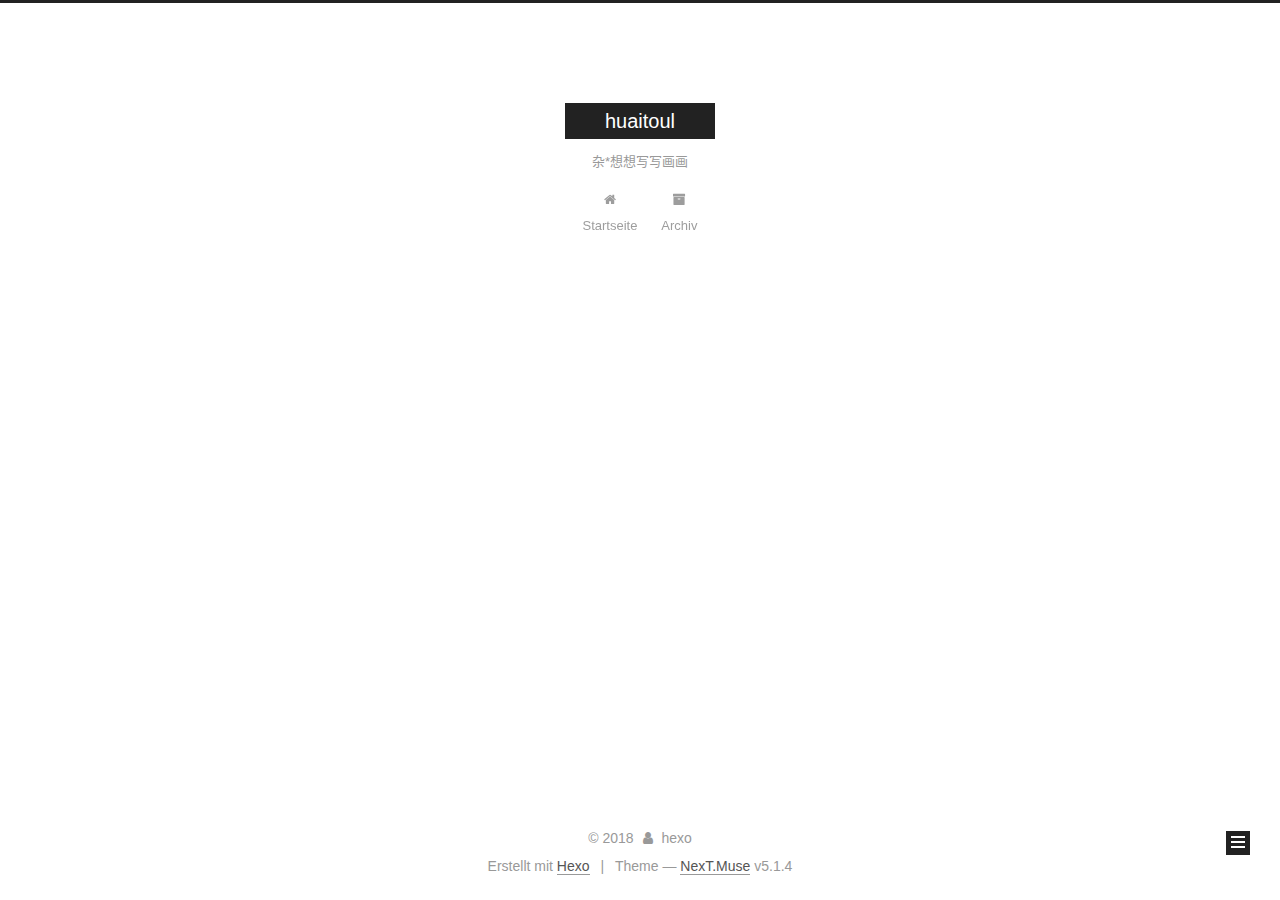
==== commit 4b27776f: "Site updated: 2018-02-28 14:26:51" ====
--- a/archives/index.html
+++ b/archives/index.html
@@ -1,223 +1,628 @@
 <!DOCTYPE html>
-<html>
+
+
+
+  
+
+
+<html class="theme-next muse use-motion" lang="zh-CN">
 <head>
-  <meta charset="utf-8">
-  
-
-  
-  <title>归档 | 标题</title>
-  <meta name="viewport" content="width=device-width, initial-scale=1, maximum-scale=1">
-  <meta name="description" content="站点描述">
+  <meta charset="UTF-8"/>
+<meta http-equiv="X-UA-Compatible" content="IE=edge" />
+<meta name="viewport" content="width=device-width, initial-scale=1, maximum-scale=1"/>
+<meta name="theme-color" content="#222">
+
+
+
+
+
+
+
+
+
+<meta http-equiv="Cache-Control" content="no-transform" />
+<meta http-equiv="Cache-Control" content="no-siteapp" />
+
+
+
+
+
+
+
+
+
+
+
+
+
+
+
+
+  
+  
+  <link href="/lib/fancybox/source/jquery.fancybox.css?v=2.1.5" rel="stylesheet" type="text/css" />
+
+
+
+
+
+
+
+<link href="/lib/font-awesome/css/font-awesome.min.css?v=4.6.2" rel="stylesheet" type="text/css" />
+
+<link href="/css/main.css?v=5.1.4" rel="stylesheet" type="text/css" />
+
+
+  <link rel="apple-touch-icon" sizes="180x180" href="/images/apple-touch-icon-next.png?v=5.1.4">
+
+
+  <link rel="icon" type="image/png" sizes="32x32" href="/images/favicon-32x32-next.png?v=5.1.4">
+
+
+  <link rel="icon" type="image/png" sizes="16x16" href="/images/favicon-16x16-next.png?v=5.1.4">
+
+
+  <link rel="mask-icon" href="/images/logo.svg?v=5.1.4" color="#222">
+
+
+
+
+
+  <meta name="keywords" content="Hexo, NexT" />
+
+
+
+
+
+
+
+
+
+
+<meta name="description" content="站点描述">
 <meta property="og:type" content="website">
-<meta property="og:title" content="标题">
+<meta property="og:title" content="huaitoul">
 <meta property="og:url" content="http://yoursite.com/archives/index.html">
-<meta property="og:site_name" content="标题">
+<meta property="og:site_name" content="huaitoul">
 <meta property="og:description" content="站点描述">
 <meta property="og:locale" content="zh-CN">
 <meta name="twitter:card" content="summary">
-<meta name="twitter:title" content="标题">
+<meta name="twitter:title" content="huaitoul">
 <meta name="twitter:description" content="站点描述">
-  
-    <link rel="alternate" href="/atom.xml" title="标题" type="application/atom+xml">
-  
-  
-    <link rel="icon" href="/favicon.png">
-  
-  
-    <link href="//fonts.googleapis.com/css?family=Source+Code+Pro" rel="stylesheet" type="text/css">
-  
-  <link rel="stylesheet" href="/css/style.css">
+
+
+
+<script type="text/javascript" id="hexo.configurations">
+  var NexT = window.NexT || {};
+  var CONFIG = {
+    root: '/',
+    scheme: 'Muse',
+    version: '5.1.4',
+    sidebar: {"position":"left","display":"post","offset":12,"b2t":false,"scrollpercent":false,"onmobile":false},
+    fancybox: true,
+    tabs: true,
+    motion: {"enable":true,"async":false,"transition":{"post_block":"fadeIn","post_header":"slideDownIn","post_body":"slideDownIn","coll_header":"slideLeftIn","sidebar":"slideUpIn"}},
+    duoshuo: {
+      userId: '0',
+      author: 'Author'
+    },
+    algolia: {
+      applicationID: '',
+      apiKey: '',
+      indexName: '',
+      hits: {"per_page":10},
+      labels: {"input_placeholder":"Search for Posts","hits_empty":"We didn't find any results for the search: ${query}","hits_stats":"${hits} results found in ${time} ms"}
+    }
+  };
+</script>
+
+
+
+  <link rel="canonical" href="http://yoursite.com/archives/"/>
+
+
+
+
+
+  <title>Archiv | huaitoul</title>
+  
+
+
+
+
+
+
+
+
 </head>
 
-<body>
-  <div id="container">
-    <div id="wrap">
-      <header id="header">
-  <div id="banner"></div>
-  <div id="header-outer" class="outer">
-    <div id="header-title" class="inner">
-      <h1 id="logo-wrap">
-        <a href="/" id="logo">标题</a>
-      </h1>
-      
-        <h2 id="subtitle-wrap">
-          <a href="/" id="subtitle">副标题</a>
-        </h2>
-      
+<body itemscope itemtype="http://schema.org/WebPage" lang="zh-CN">
+
+  
+  
+    
+  
+
+  <div class="container sidebar-position-left page-archive">
+    <div class="headband"></div>
+
+    <header id="header" class="header" itemscope itemtype="http://schema.org/WPHeader">
+      <div class="header-inner"><div class="site-brand-wrapper">
+  <div class="site-meta ">
+    
+
+    <div class="custom-logo-site-title">
+      <a href="/"  class="brand" rel="start">
+        <span class="logo-line-before"><i></i></span>
+        <span class="site-title">huaitoul</span>
+        <span class="logo-line-after"><i></i></span>
+      </a>
     </div>
-    <div id="header-inner" class="inner">
-      <nav id="main-nav">
-        <a id="main-nav-toggle" class="nav-icon"></a>
-        
-          <a class="main-nav-link" href="/">Home</a>
-        
-          <a class="main-nav-link" href="/archives">Archives</a>
-        
-      </nav>
-      <nav id="sub-nav">
-        
-          <a id="nav-rss-link" class="nav-icon" href="/atom.xml" title="RSS Feed"></a>
-        
-        <a id="nav-search-btn" class="nav-icon" title="搜索"></a>
-      </nav>
-      <div id="search-form-wrap">
-        <form action="//google.com/search" method="get" accept-charset="UTF-8" class="search-form"><input type="search" name="q" class="search-form-input" placeholder="Search"><button type="submit" class="search-form-submit">&#xF002;</button><input type="hidden" name="sitesearch" value="http://yoursite.com"></form>
+      
+        <p class="site-subtitle">杂*想想写写画画</p>
+      
+  </div>
+
+  <div class="site-nav-toggle">
+    <button>
+      <span class="btn-bar"></span>
+      <span class="btn-bar"></span>
+      <span class="btn-bar"></span>
+    </button>
+  </div>
+</div>
+
+<nav class="site-nav">
+  
+
+  
+    <ul id="menu" class="menu">
+      
+        
+        <li class="menu-item menu-item-home">
+          <a href="/" rel="section">
+            
+              <i class="menu-item-icon fa fa-fw fa-home"></i> <br />
+            
+            Startseite
+          </a>
+        </li>
+      
+        
+        <li class="menu-item menu-item-archives">
+          <a href="/archives/" rel="section">
+            
+              <i class="menu-item-icon fa fa-fw fa-archive"></i> <br />
+            
+            Archiv
+          </a>
+        </li>
+      
+
+      
+    </ul>
+  
+
+  
+</nav>
+
+
+
+ </div>
+    </header>
+
+    <main id="main" class="main">
+      <div class="main-inner">
+        <div class="content-wrap">
+          <div id="content" class="content">
+            
+
+  
+  
+  
+  <div class="post-block archive">
+    <div id="posts" class="posts-collapse">
+      <span class="archive-move-on"></span>
+
+      <span class="archive-page-counter">
+        
+        
+        
+          
+        
+        Öhm..! Insgesamt 3 Artikel. Bleib dran.
+      </span>
+
+      
+
+        
+        
+        
+
+        
+          
+          <div class="collection-title">
+            <h1 class="archive-year" id="archive-year-2018">2018</h1>
+          </div>
+        
+        
+
+        
+
+  <article class="post post-type-normal" itemscope itemtype="http://schema.org/Article">
+    <header class="post-header">
+
+      <h2 class="post-title">
+        
+            <a class="post-title-link" href="/2018/02/27/第一个/" itemprop="url">
+              
+                <span itemprop="name">hexo+github踩过的坑实录</span>
+              
+            </a>
+        
+      </h2>
+
+      <div class="post-meta">
+        <time class="post-time" itemprop="dateCreated"
+              datetime="2018-02-27T19:30:52+08:00"
+              content="2018-02-27" >
+          02-27
+        </time>
       </div>
+
+    </header>
+  </article>
+
+
+
+      
+
+        
+        
+        
+
+        
+        
+
+        
+
+  <article class="post post-type-normal" itemscope itemtype="http://schema.org/Article">
+    <header class="post-header">
+
+      <h2 class="post-title">
+        
+            <a class="post-title-link" href="/2018/02/27/文章标题/" itemprop="url">
+              
+                <span itemprop="name">文章标题</span>
+              
+            </a>
+        
+      </h2>
+
+      <div class="post-meta">
+        <time class="post-time" itemprop="dateCreated"
+              datetime="2018-02-27T19:16:08+08:00"
+              content="2018-02-27" >
+          02-27
+        </time>
+      </div>
+
+    </header>
+  </article>
+
+
+
+      
+
+        
+        
+        
+
+        
+        
+
+        
+
+  <article class="post post-type-normal" itemscope itemtype="http://schema.org/Article">
+    <header class="post-header">
+
+      <h2 class="post-title">
+        
+            <a class="post-title-link" href="/2018/02/27/hello-world/" itemprop="url">
+              
+                <span itemprop="name">Hello World</span>
+              
+            </a>
+        
+      </h2>
+
+      <div class="post-meta">
+        <time class="post-time" itemprop="dateCreated"
+              datetime="2018-02-27T18:30:33+08:00"
+              content="2018-02-27" >
+          02-27
+        </time>
+      </div>
+
+    </header>
+  </article>
+
+
+
+      
+
     </div>
   </div>
-</header>
-      <div class="outer">
-        <section id="main">
-  
-  
-    
-    
-      
-      
-      <section class="archives-wrap">
-        <div class="archive-year-wrap">
-          <a href="/archives/2018" class="archive-year">2018</a>
+  
+  
+  
+
+  
+
+
+
+          </div>
+          
+
+
+          
+
         </div>
-        <div class="archives">
-    
-    <article class="archive-article archive-type-post">
-  <div class="archive-article-inner">
-    <header class="archive-article-header">
-      <a href="/2018/02/27/第一个/" class="archive-article-date">
-  <time datetime="2018-02-27T11:30:52.000Z" itemprop="datePublished">2月 27</time>
-</a>
-      
-  
-    <h1 itemprop="name">
-      <a class="archive-article-title" href="/2018/02/27/第一个/">hexo+github踩过的坑实录</a>
-    </h1>
-  
-
-    </header>
-  </div>
-</article>
-  
-    
-    
-    <article class="archive-article archive-type-post">
-  <div class="archive-article-inner">
-    <header class="archive-article-header">
-      <a href="/2018/02/27/文章标题/" class="archive-article-date">
-  <time datetime="2018-02-27T11:16:08.000Z" itemprop="datePublished">2月 27</time>
-</a>
-      
-  
-    <h1 itemprop="name">
-      <a class="archive-article-title" href="/2018/02/27/文章标题/">文章标题</a>
-    </h1>
-  
-
-    </header>
-  </div>
-</article>
-  
-    
-    
-    <article class="archive-article archive-type-post">
-  <div class="archive-article-inner">
-    <header class="archive-article-header">
-      <a href="/2018/02/27/hello-world/" class="archive-article-date">
-  <time datetime="2018-02-27T10:30:33.659Z" itemprop="datePublished">2月 27</time>
-</a>
-      
-  
-    <h1 itemprop="name">
-      <a class="archive-article-title" href="/2018/02/27/hello-world/">Hello World</a>
-    </h1>
-  
-
-    </header>
-  </div>
-</article>
-  
-  
-    </div></section>
-  
-
-
-</section>
-        
-          <aside id="sidebar">
-  
-    
-
-  
-    
-
-  
-    
-  
-    
-  <div class="widget-wrap">
-    <h3 class="widget-title">归档</h3>
-    <div class="widget">
-      <ul class="archive-list"><li class="archive-list-item"><a class="archive-list-link" href="/archives/2018/02/">二月 2018</a></li></ul>
+        
+          
+  
+  <div class="sidebar-toggle">
+    <div class="sidebar-toggle-line-wrap">
+      <span class="sidebar-toggle-line sidebar-toggle-line-first"></span>
+      <span class="sidebar-toggle-line sidebar-toggle-line-middle"></span>
+      <span class="sidebar-toggle-line sidebar-toggle-line-last"></span>
     </div>
   </div>
 
-
-  
+  <aside id="sidebar" class="sidebar">
     
-  <div class="widget-wrap">
-    <h3 class="widget-title">最新文章</h3>
-    <div class="widget">
-      <ul>
-        
-          <li>
-            <a href="/2018/02/27/第一个/">hexo+github踩过的坑实录</a>
-          </li>
-        
-          <li>
-            <a href="/2018/02/27/文章标题/">文章标题</a>
-          </li>
-        
-          <li>
-            <a href="/2018/02/27/hello-world/">Hello World</a>
-          </li>
-        
-      </ul>
+    <div class="sidebar-inner">
+
+      
+
+      
+
+      <section class="site-overview-wrap sidebar-panel sidebar-panel-active">
+        <div class="site-overview">
+          <div class="site-author motion-element" itemprop="author" itemscope itemtype="http://schema.org/Person">
+            
+              <p class="site-author-name" itemprop="name">hexo</p>
+              <p class="site-description motion-element" itemprop="description">站点描述</p>
+          </div>
+
+          <nav class="site-state motion-element">
+
+            
+              <div class="site-state-item site-state-posts">
+              
+                <a href="/archives/">
+              
+                  <span class="site-state-item-count">3</span>
+                  <span class="site-state-item-name">Artikel</span>
+                </a>
+              </div>
+            
+
+            
+
+            
+
+          </nav>
+
+          
+
+          
+
+          
+          
+
+          
+          
+
+          
+
+        </div>
+      </section>
+
+      
+
+      
+
     </div>
+  </aside>
+
+
+        
+      </div>
+    </main>
+
+    <footer id="footer" class="footer">
+      <div class="footer-inner">
+        <div class="copyright">&copy; <span itemprop="copyrightYear">2018</span>
+  <span class="with-love">
+    <i class="fa fa-user"></i>
+  </span>
+  <span class="author" itemprop="copyrightHolder">hexo</span>
+
+  
+</div>
+
+
+  <div class="powered-by">Erstellt mit  <a class="theme-link" target="_blank" href="https://hexo.io">Hexo</a></div>
+
+
+
+  <span class="post-meta-divider">|</span>
+
+
+
+  <div class="theme-info">Theme &mdash; <a class="theme-link" target="_blank" href="https://github.com/iissnan/hexo-theme-next">NexT.Muse</a> v5.1.4</div>
+
+
+
+
+        
+
+
+
+
+
+
+
+        
+      </div>
+    </footer>
+
+    
+      <div class="back-to-top">
+        <i class="fa fa-arrow-up"></i>
+        
+      </div>
+    
+
+    
+
   </div>
 
   
-</aside>
-        
-      </div>
-      <footer id="footer">
-  
-  <div class="outer">
-    <div id="footer-info" class="inner">
-      &copy; 2018 hexo<br>
-      Powered by <a href="http://hexo.io/" target="_blank">Hexo</a>
-    </div>
-  </div>
-</footer>
-    </div>
-    <nav id="mobile-nav">
-  
-    <a href="/" class="mobile-nav-link">Home</a>
-  
-    <a href="/archives" class="mobile-nav-link">Archives</a>
-  
-</nav>
-    
-
-<script src="//ajax.googleapis.com/ajax/libs/jquery/2.0.3/jquery.min.js"></script>
-
-
-  <link rel="stylesheet" href="/fancybox/jquery.fancybox.css">
-  <script src="/fancybox/jquery.fancybox.pack.js"></script>
-
-
-<script src="/js/script.js"></script>
-
-
-
-  </div>
+
+<script type="text/javascript">
+  if (Object.prototype.toString.call(window.Promise) !== '[object Function]') {
+    window.Promise = null;
+  }
+</script>
+
+
+
+
+
+
+
+
+
+  
+
+
+
+
+
+
+
+
+
+
+
+
+  
+  
+    <script type="text/javascript" src="/lib/jquery/index.js?v=2.1.3"></script>
+  
+
+  
+  
+    <script type="text/javascript" src="/lib/fastclick/lib/fastclick.min.js?v=1.0.6"></script>
+  
+
+  
+  
+    <script type="text/javascript" src="/lib/jquery_lazyload/jquery.lazyload.js?v=1.9.7"></script>
+  
+
+  
+  
+    <script type="text/javascript" src="/lib/velocity/velocity.min.js?v=1.2.1"></script>
+  
+
+  
+  
+    <script type="text/javascript" src="/lib/velocity/velocity.ui.min.js?v=1.2.1"></script>
+  
+
+  
+  
+    <script type="text/javascript" src="/lib/fancybox/source/jquery.fancybox.pack.js?v=2.1.5"></script>
+  
+
+
+  
+
+
+  <script type="text/javascript" src="/js/src/utils.js?v=5.1.4"></script>
+
+  <script type="text/javascript" src="/js/src/motion.js?v=5.1.4"></script>
+
+
+
+  
+  
+
+  
+
+  
+
+
+  <script type="text/javascript" src="/js/src/bootstrap.js?v=5.1.4"></script>
+
+
+
+  
+
+
+  
+
+
+
+
+	
+
+
+
+
+
+  
+
+
+
+
+
+  
+
+
+
+
+
+
+
+
+
+
+
+
+  
+
+
+
+
+
+  
+
+  
+
+  
+
+  
+  
+
+  
+
+  
+
+  
+
 </body>
-</html>+</html>
--- a/css/main.css
+++ b/css/main.css
@@ -0,0 +1,2662 @@
+/* normalize.css v3.0.2 | MIT License | git.io/normalize */
+html {
+  font-family: sans-serif; /* 1 */
+  -ms-text-size-adjust: 100%; /* 2 */
+  -webkit-text-size-adjust: 100%; /* 2 */
+}
+body {
+  margin: 0;
+}
+article,
+aside,
+details,
+figcaption,
+figure,
+footer,
+header,
+hgroup,
+main,
+menu,
+nav,
+section,
+summary {
+  display: block;
+}
+audio,
+canvas,
+progress,
+video {
+  display: inline-block; /* 1 */
+  vertical-align: baseline; /* 2 */
+}
+audio:not([controls]) {
+  display: none;
+  height: 0;
+}
+[hidden],
+template {
+  display: none;
+}
+a {
+  background-color: transparent;
+}
+a:active,
+a:hover {
+  outline: 0;
+}
+abbr[title] {
+  border-bottom: 1px dotted;
+}
+b,
+strong {
+  font-weight: bold;
+}
+dfn {
+  font-style: italic;
+}
+h1 {
+  font-size: 2em;
+  margin: 0.67em 0;
+}
+mark {
+  background: #ff0;
+  color: #000;
+}
+small {
+  font-size: 80%;
+}
+sub,
+sup {
+  font-size: 75%;
+  line-height: 0;
+  position: relative;
+  vertical-align: baseline;
+}
+sup {
+  top: -0.5em;
+}
+sub {
+  bottom: -0.25em;
+}
+img {
+  border: 0;
+}
+svg:not(:root) {
+  overflow: hidden;
+}
+figure {
+  margin: 1em 40px;
+}
+hr {
+  -moz-box-sizing: content-box;
+  box-sizing: content-box;
+  height: 0;
+}
+pre {
+  overflow: auto;
+}
+code,
+kbd,
+pre,
+samp {
+  font-family: monospace, monospace;
+  font-size: 1em;
+}
+button,
+input,
+optgroup,
+select,
+textarea {
+  color: inherit; /* 1 */
+  font: inherit; /* 2 */
+  margin: 0; /* 3 */
+}
+button {
+  overflow: visible;
+}
+button,
+select {
+  text-transform: none;
+}
+button,
+html input[type="button"],
+input[type="reset"],
+input[type="submit"] {
+  -webkit-appearance: button; /* 2 */
+  cursor: pointer; /* 3 */
+}
+button[disabled],
+html input[disabled] {
+  cursor: default;
+}
+button::-moz-focus-inner,
+input::-moz-focus-inner {
+  border: 0;
+  padding: 0;
+}
+input {
+  line-height: normal;
+}
+input[type="checkbox"],
+input[type="radio"] {
+  box-sizing: border-box; /* 1 */
+  padding: 0; /* 2 */
+}
+input[type="number"]::-webkit-inner-spin-button,
+input[type="number"]::-webkit-outer-spin-button {
+  height: auto;
+}
+input[type="search"] {
+  -webkit-appearance: textfield; /* 1 */
+  -moz-box-sizing: content-box;
+  -webkit-box-sizing: content-box; /* 2 */
+  box-sizing: content-box;
+}
+input[type="search"]::-webkit-search-cancel-button,
+input[type="search"]::-webkit-search-decoration {
+  -webkit-appearance: none;
+}
+fieldset {
+  border: 1px solid #c0c0c0;
+  margin: 0 2px;
+  padding: 0.35em 0.625em 0.75em;
+}
+legend {
+  border: 0; /* 1 */
+  padding: 0; /* 2 */
+}
+textarea {
+  overflow: auto;
+}
+optgroup {
+  font-weight: bold;
+}
+table {
+  border-collapse: collapse;
+  border-spacing: 0;
+}
+td,
+th {
+  padding: 0;
+}
+::selection {
+  background: #262a30;
+  color: #fff;
+}
+body {
+  position: relative;
+  font-family: 'Lato', "PingFang SC", "Microsoft YaHei", sans-serif;
+  font-size: 14px;
+  line-height: 2;
+  color: #555;
+  background: #fff;
+}
+@media (max-width: 767px) {
+  body {
+    padding-right: 0 !important;
+  }
+}
+@media (min-width: 768px) and (max-width: 991px) {
+  body {
+    padding-right: 0 !important;
+  }
+}
+@media (min-width: 1600px) {
+  body {
+    font-size: 16px;
+  }
+}
+h1,
+h2,
+h3,
+h4,
+h5,
+h6 {
+  margin: 0;
+  padding: 0;
+  font-weight: bold;
+  line-height: 1.5;
+  font-family: 'Lato', "PingFang SC", "Microsoft YaHei", sans-serif;
+}
+h2,
+h3,
+h4,
+h5,
+h6 {
+  margin: 20px 0 15px;
+}
+h1 {
+  font-size: 22px;
+}
+@media (max-width: 767px) {
+  h1 {
+    font-size: 18px;
+  }
+}
+h2 {
+  font-size: 20px;
+}
+@media (max-width: 767px) {
+  h2 {
+    font-size: 16px;
+  }
+}
+h3 {
+  font-size: 18px;
+}
+@media (max-width: 767px) {
+  h3 {
+    font-size: 14px;
+  }
+}
+h4 {
+  font-size: 16px;
+}
+@media (max-width: 767px) {
+  h4 {
+    font-size: 12px;
+  }
+}
+h5 {
+  font-size: 14px;
+}
+@media (max-width: 767px) {
+  h5 {
+    font-size: 10px;
+  }
+}
+h6 {
+  font-size: 12px;
+}
+@media (max-width: 767px) {
+  h6 {
+    font-size: 8px;
+  }
+}
+p {
+  margin: 0 0 20px 0;
+}
+a {
+  color: #555;
+  text-decoration: none;
+  outline: none;
+  border-bottom: 1px solid #999;
+  word-wrap: break-word;
+}
+a:hover {
+  color: #222;
+  border-bottom-color: #222;
+}
+blockquote {
+  margin: 0;
+  padding: 0;
+}
+img {
+  display: block;
+  margin: auto;
+  max-width: 100%;
+  height: auto;
+}
+hr {
+  margin: 40px 0;
+  height: 3px;
+  border: none;
+  background-color: #ddd;
+  background-image: repeating-linear-gradient(-45deg, #fff, #fff 4px, transparent 4px, transparent 8px);
+}
+blockquote {
+  padding: 0 15px;
+  color: #666;
+  border-left: 4px solid #ddd;
+}
+blockquote cite::before {
+  content: "-";
+  padding: 0 5px;
+}
+dt {
+  font-weight: 700;
+}
+dd {
+  margin: 0;
+  padding: 0;
+}
+kbd {
+  border: 1px solid #ccc;
+  border-radius: 0.2em;
+  box-shadow: 0.1em 0.1em 0.2em rgba(0,0,0,0.1);
+  background-color: #f9f9f9;
+  font-family: inherit;
+  background-image: -webkit-linear-gradient(top, #eee, #fff, #eee);
+  padding: 0.1em 0.3em;
+  white-space: nowrap;
+}
+.text-left {
+  text-align: left;
+}
+.text-center {
+  text-align: center;
+}
+.text-right {
+  text-align: right;
+}
+.text-justify {
+  text-align: justify;
+}
+.text-nowrap {
+  white-space: nowrap;
+}
+.text-lowercase {
+  text-transform: lowercase;
+}
+.text-uppercase {
+  text-transform: uppercase;
+}
+.text-capitalize {
+  text-transform: capitalize;
+}
+.center-block {
+  display: block;
+  margin-left: auto;
+  margin-right: auto;
+}
+.clearfix:before,
+.clearfix:after {
+  content: " ";
+  display: table;
+}
+.clearfix:after {
+  clear: both;
+}
+.pullquote {
+  width: 45%;
+}
+.pullquote.left {
+  float: left;
+  margin-left: 5px;
+  margin-right: 10px;
+}
+.pullquote.right {
+  float: right;
+  margin-left: 10px;
+  margin-right: 5px;
+}
+.affix.affix.affix {
+  position: fixed;
+}
+.translation {
+  margin-top: -20px;
+  font-size: 14px;
+  color: #999;
+}
+.scrollbar-measure {
+  width: 100px;
+  height: 100px;
+  overflow: scroll;
+  position: absolute;
+  top: -9999px;
+}
+.use-motion .motion-element {
+  opacity: 0;
+}
+table {
+  margin: 20px 0;
+  width: 100%;
+  border-collapse: collapse;
+  border-spacing: 0;
+  border: 1px solid #ddd;
+  font-size: 14px;
+  table-layout: fixed;
+  word-wrap: break-all;
+}
+table>tbody>tr:nth-of-type(odd) {
+  background-color: #f9f9f9;
+}
+table>tbody>tr:hover {
+  background-color: #f5f5f5;
+}
+caption,
+th,
+td {
+  padding: 8px;
+  text-align: left;
+  vertical-align: middle;
+  font-weight: normal;
+}
+th,
+td {
+  border-bottom: 3px solid #ddd;
+  border-right: 1px solid #eee;
+}
+th {
+  padding-bottom: 10px;
+  font-weight: 700;
+}
+td {
+  border-bottom-width: 1px;
+}
+html,
+body {
+  height: 100%;
+}
+.container {
+  position: relative;
+  min-height: 100%;
+}
+.header-inner {
+  margin: 0 auto;
+  padding: 100px 0 70px;
+  width: 700px;
+}
+@media (min-width: 1600px) {
+  .container .header-inner {
+    width: 900px;
+  }
+}
+.main {
+  padding-bottom: 150px;
+}
+.main-inner {
+  margin: 0 auto;
+  width: 700px;
+}
+@media (min-width: 1600px) {
+  .container .main-inner {
+    width: 900px;
+  }
+}
+.footer {
+  position: absolute;
+  left: 0;
+  bottom: 0;
+  width: 100%;
+  min-height: 50px;
+}
+.footer-inner {
+  box-sizing: border-box;
+  margin: 20px auto;
+  width: 700px;
+}
+@media (min-width: 1600px) {
+  .container .footer-inner {
+    width: 900px;
+  }
+}
+pre,
+.highlight {
+  overflow: auto;
+  margin: 20px 0;
+  padding: 0;
+  font-size: 13px;
+  color: #4d4d4c;
+  background: #f7f7f7;
+  line-height: 1.6;
+}
+pre,
+code {
+  font-family: consolas, Menlo, "PingFang SC", "Microsoft YaHei", monospace;
+}
+code {
+  padding: 2px 4px;
+  word-wrap: break-word;
+  color: #555;
+  background: #eee;
+  border-radius: 3px;
+  font-size: 13px;
+}
+pre {
+  padding: 10px;
+}
+pre code {
+  padding: 0;
+  color: #4d4d4c;
+  background: none;
+  text-shadow: none;
+}
+.highlight {
+  border-radius: 1px;
+}
+.highlight pre {
+  border: none;
+  margin: 0;
+  padding: 10px 0;
+}
+.highlight table {
+  margin: 0;
+  width: auto;
+  border: none;
+}
+.highlight td {
+  border: none;
+  padding: 0;
+}
+.highlight figcaption {
+  font-size: 1em;
+  color: #4d4d4c;
+  line-height: 1em;
+  margin-bottom: 1em;
+}
+.highlight figcaption:before,
+.highlight figcaption:after {
+  content: " ";
+  display: table;
+}
+.highlight figcaption:after {
+  clear: both;
+}
+.highlight figcaption a {
+  float: right;
+  color: #4d4d4c;
+}
+.highlight figcaption a:hover {
+  border-bottom-color: #4d4d4c;
+}
+.highlight .gutter pre {
+  padding-left: 10px;
+  padding-right: 10px;
+  color: #869194;
+  text-align: right;
+  background-color: #eff2f3;
+}
+.highlight .code pre {
+  width: 100%;
+  padding-left: 10px;
+  padding-right: 10px;
+  background-color: #f7f7f7;
+}
+.highlight .line {
+  height: 20px;
+}
+.gutter {
+  -webkit-user-select: none;
+  -moz-user-select: none;
+  -ms-user-select: none;
+  user-select: none;
+}
+.gist table {
+  width: auto;
+}
+.gist table td {
+  border: none;
+}
+pre .deletion {
+  background: #fdd;
+}
+pre .addition {
+  background: #dfd;
+}
+pre .meta {
+  color: #8959a8;
+}
+pre .comment {
+  color: #8e908c;
+}
+pre .variable,
+pre .attribute,
+pre .tag,
+pre .regexp,
+pre .ruby .constant,
+pre .xml .tag .title,
+pre .xml .pi,
+pre .xml .doctype,
+pre .html .doctype,
+pre .css .id,
+pre .css .class,
+pre .css .pseudo {
+  color: #c82829;
+}
+pre .number,
+pre .preprocessor,
+pre .built_in,
+pre .literal,
+pre .params,
+pre .constant,
+pre .command {
+  color: #f5871f;
+}
+pre .ruby .class .title,
+pre .css .rules .attribute,
+pre .string,
+pre .value,
+pre .inheritance,
+pre .header,
+pre .ruby .symbol,
+pre .xml .cdata,
+pre .special,
+pre .number,
+pre .formula {
+  color: #718c00;
+}
+pre .title,
+pre .css .hexcolor {
+  color: #3e999f;
+}
+pre .function,
+pre .python .decorator,
+pre .python .title,
+pre .ruby .function .title,
+pre .ruby .title .keyword,
+pre .perl .sub,
+pre .javascript .title,
+pre .coffeescript .title {
+  color: #4271ae;
+}
+pre .keyword,
+pre .javascript .function {
+  color: #8959a8;
+}
+.full-image.full-image.full-image.full-image {
+  border: none;
+  max-width: 100%;
+  width: auto;
+  margin: 20px auto 25px;
+}
+@media (min-width: 992px) {
+  .full-image.full-image.full-image.full-image {
+    max-width: none;
+    width: 110%;
+    margin: 25px -5%;
+  }
+}
+.blockquote-center,
+.page-home .post-type-quote blockquote,
+.page-post-detail .post-type-quote blockquote {
+  position: relative;
+  margin: 40px 0;
+  padding: 0;
+  border-left: none;
+  text-align: center;
+}
+.blockquote-center::before,
+.page-home .post-type-quote blockquote::before,
+.page-post-detail .post-type-quote blockquote::before,
+.blockquote-center::after,
+.page-home .post-type-quote blockquote::after,
+.page-post-detail .post-type-quote blockquote::after {
+  position: absolute;
+  content: ' ';
+  display: block;
+  width: 100%;
+  height: 24px;
+  opacity: 0.2;
+  background-repeat: no-repeat;
+  background-position: 0 -6px;
+  background-size: 22px 22px;
+}
+.blockquote-center::before,
+.page-home .post-type-quote blockquote::before,
+.page-post-detail .post-type-quote blockquote::before {
+  top: -20px;
+  background-image: url("../images/quote-l.svg");
+  border-top: 1px solid #ccc;
+}
+.blockquote-center::after,
+.page-home .post-type-quote blockquote::after,
+.page-post-detail .post-type-quote blockquote::after {
+  bottom: -20px;
+  background-image: url("../images/quote-r.svg");
+  border-bottom: 1px solid #ccc;
+  background-position: 100% 8px;
+}
+.blockquote-center p,
+.page-home .post-type-quote blockquote p,
+.page-post-detail .post-type-quote blockquote p,
+.blockquote-center div,
+.page-home .post-type-quote blockquote div,
+.page-post-detail .post-type-quote blockquote div {
+  text-align: center;
+}
+.post .post-body .group-picture img {
+  box-sizing: border-box;
+  padding: 0 3px;
+  border: none;
+}
+.post .group-picture-row {
+  overflow: hidden;
+  margin-top: 6px;
+}
+.post .group-picture-row:first-child {
+  margin-top: 0;
+}
+.post .group-picture-column {
+  float: left;
+}
+.page-post-detail .post-body .group-picture-column {
+  float: none;
+  margin-top: 10px;
+  width: auto !important;
+}
+.page-post-detail .post-body .group-picture-column img {
+  margin: 0 auto;
+}
+.page-archive .group-picture-container {
+  overflow: hidden;
+}
+.page-archive .group-picture-row {
+  float: left;
+}
+.page-archive .group-picture-row:first-child {
+  margin-top: 6px;
+}
+.page-archive .group-picture-column {
+  max-width: 150px;
+  max-height: 150px;
+}
+.post-body .note {
+  position: relative;
+  padding: 15px;
+  margin-bottom: 20px;
+  border: 1px solid #eee;
+  border-left-width: 5px;
+  border-radius: 3px;
+}
+.post-body .note h2,
+.post-body .note h3,
+.post-body .note h4,
+.post-body .note h5,
+.post-body .note h6 {
+  margin-top: 0;
+  margin-bottom: 0;
+  border-bottom: initial;
+  padding-top: 0 !important;
+}
+.post-body .note p:first-child,
+.post-body .note ul:first-child,
+.post-body .note ol:first-child,
+.post-body .note table:first-child,
+.post-body .note pre:first-child,
+.post-body .note blockquote:first-child {
+  margin-top: 0;
+}
+.post-body .note p:last-child,
+.post-body .note ul:last-child,
+.post-body .note ol:last-child,
+.post-body .note table:last-child,
+.post-body .note pre:last-child,
+.post-body .note blockquote:last-child {
+  margin-bottom: 0;
+}
+.post-body .note.default {
+  border-left-color: #777;
+}
+.post-body .note.default h2,
+.post-body .note.default h3,
+.post-body .note.default h4,
+.post-body .note.default h5,
+.post-body .note.default h6 {
+  color: #777;
+}
+.post-body .note.primary {
+  border-left-color: #6f42c1;
+}
+.post-body .note.primary h2,
+.post-body .note.primary h3,
+.post-body .note.primary h4,
+.post-body .note.primary h5,
+.post-body .note.primary h6 {
+  color: #6f42c1;
+}
+.post-body .note.info {
+  border-left-color: #428bca;
+}
+.post-body .note.info h2,
+.post-body .note.info h3,
+.post-body .note.info h4,
+.post-body .note.info h5,
+.post-body .note.info h6 {
+  color: #428bca;
+}
+.post-body .note.success {
+  border-left-color: #5cb85c;
+}
+.post-body .note.success h2,
+.post-body .note.success h3,
+.post-body .note.success h4,
+.post-body .note.success h5,
+.post-body .note.success h6 {
+  color: #5cb85c;
+}
+.post-body .note.warning {
+  border-left-color: #f0ad4e;
+}
+.post-body .note.warning h2,
+.post-body .note.warning h3,
+.post-body .note.warning h4,
+.post-body .note.warning h5,
+.post-body .note.warning h6 {
+  color: #f0ad4e;
+}
+.post-body .note.danger {
+  border-left-color: #d9534f;
+}
+.post-body .note.danger h2,
+.post-body .note.danger h3,
+.post-body .note.danger h4,
+.post-body .note.danger h5,
+.post-body .note.danger h6 {
+  color: #d9534f;
+}
+.post-body .label {
+  display: inline;
+  padding: 0 2px;
+  white-space: nowrap;
+}
+.post-body .label.default {
+  background-color: #f0f0f0;
+}
+.post-body .label.primary {
+  background-color: #efe6f7;
+}
+.post-body .label.info {
+  background-color: #e5f2f8;
+}
+.post-body .label.success {
+  background-color: #e7f4e9;
+}
+.post-body .label.warning {
+  background-color: #fcf6e1;
+}
+.post-body .label.danger {
+  background-color: #fae8eb;
+}
+.post-body .tabs {
+  position: relative;
+  display: block;
+  margin-bottom: 20px;
+  padding-top: 10px;
+}
+.post-body .tabs ul.nav-tabs {
+  margin: 0;
+  padding: 0;
+  display: flex;
+  margin-bottom: -1px;
+}
+@media (max-width: 413px) {
+  .post-body .tabs ul.nav-tabs {
+    display: block;
+    margin-bottom: 5px;
+  }
+}
+.post-body .tabs ul.nav-tabs li.tab {
+  list-style-type: none !important;
+  margin: 0 0.25em 0 0;
+  border-top: 3px solid transparent;
+  border-left: 1px solid transparent;
+  border-right: 1px solid transparent;
+}
+@media (max-width: 413px) {
+  .post-body .tabs ul.nav-tabs li.tab {
+    margin: initial;
+    border-top: 1px solid transparent;
+    border-left: 3px solid transparent;
+    border-right: 1px solid transparent;
+    border-bottom: 1px solid transparent;
+  }
+}
+.post-body .tabs ul.nav-tabs li.tab a {
+  outline: 0;
+  border-bottom: initial;
+  display: block;
+  line-height: 1.8em;
+  padding: 0.25em 0.75em;
+  transition-duration: 0.2s;
+  transition-timing-function: ease-out;
+  transition-delay: 0s;
+}
+.post-body .tabs ul.nav-tabs li.tab a i {
+  width: 1.285714285714286em;
+}
+.post-body .tabs ul.nav-tabs li.tab.active {
+  border-top: 3px solid #fc6423;
+  border-left: 1px solid #ddd;
+  border-right: 1px solid #ddd;
+  background-color: #fff;
+}
+@media (max-width: 413px) {
+  .post-body .tabs ul.nav-tabs li.tab.active {
+    border-top: 1px solid #ddd;
+    border-left: 3px solid #fc6423;
+    border-right: 1px solid #ddd;
+    border-bottom: 1px solid #ddd;
+  }
+}
+.post-body .tabs ul.nav-tabs li.tab.active a {
+  cursor: default;
+  color: #555;
+}
+.post-body .tabs .tab-content {
+  background-color: #fff;
+}
+.post-body .tabs .tab-content .tab-pane {
+  border: 1px solid #ddd;
+  padding: 20px 20px 0 20px;
+}
+.post-body .tabs .tab-content .tab-pane:not(.active) {
+  display: none !important;
+}
+.post-body .tabs .tab-content .tab-pane.active {
+  display: block !important;
+}
+.btn {
+  display: inline-block;
+  padding: 0 20px;
+  font-size: 14px;
+  color: #fff;
+  background: #222;
+  border: 2px solid #222;
+  text-decoration: none;
+  border-radius: 0;
+  transition-property: background-color;
+  transition-duration: 0.2s;
+  transition-timing-function: ease-in-out;
+  transition-delay: 0s;
+  line-height: 2;
+}
+.btn:hover {
+  border-color: #222;
+  color: #222;
+  background: #fff;
+}
+.btn +.btn {
+  margin: 0 0 8px 8px;
+}
+.btn .fa-fw {
+  width: 1.285714285714286em;
+  text-align: left;
+}
+.btn-bar {
+  display: block;
+  width: 22px;
+  height: 2px;
+  background: #555;
+  border-radius: 1px;
+}
+.btn-bar+.btn-bar {
+  margin-top: 4px;
+}
+.pagination {
+  margin: 120px 0 40px;
+  text-align: center;
+  border-top: 1px solid #eee;
+}
+.page-number-basic,
+.pagination .prev,
+.pagination .next,
+.pagination .page-number,
+.pagination .space {
+  display: inline-block;
+  position: relative;
+  top: -1px;
+  margin: 0 10px;
+  padding: 0 11px;
+}
+@media (max-width: 767px) {
+  .page-number-basic,
+  .pagination .prev,
+  .pagination .next,
+  .pagination .page-number,
+  .pagination .space {
+    margin: 0 5px;
+  }
+}
+.pagination .prev,
+.pagination .next,
+.pagination .page-number {
+  border-bottom: 0;
+  border-top: 1px solid #eee;
+  transition-property: border-color;
+  transition-duration: 0.2s;
+  transition-timing-function: ease-in-out;
+  transition-delay: 0s;
+}
+.pagination .prev:hover,
+.pagination .next:hover,
+.pagination .page-number:hover {
+  border-top-color: #222;
+}
+.pagination .space {
+  padding: 0;
+  margin: 0;
+}
+.pagination .prev {
+  margin-left: 0;
+}
+.pagination .next {
+  margin-right: 0;
+}
+.pagination .page-number.current {
+  color: #fff;
+  background: #ccc;
+  border-top-color: #ccc;
+}
+@media (max-width: 767px) {
+  .pagination {
+    border-top: none;
+  }
+  .pagination .prev,
+  .pagination .next,
+  .pagination .page-number {
+    margin-bottom: 10px;
+    border-top: 0;
+    border-bottom: 1px solid #eee;
+    padding: 0 10px;
+  }
+  .pagination .prev:hover,
+  .pagination .next:hover,
+  .pagination .page-number:hover {
+    border-bottom-color: #222;
+  }
+}
+.comments {
+  margin: 60px 20px 0;
+}
+.tag-cloud {
+  text-align: center;
+}
+.tag-cloud a {
+  display: inline-block;
+  margin: 10px;
+}
+.back-to-top {
+  box-sizing: border-box;
+  position: fixed;
+  bottom: -100px;
+  right: 30px;
+  z-index: 1050;
+  padding: 0 6px;
+  width: 24px;
+  background: #222;
+  font-size: 12px;
+  opacity: 1;
+  color: #fff;
+  cursor: pointer;
+  text-align: center;
+  -webkit-transform: translateZ(0);
+  transition-property: bottom;
+  transition-duration: 0.2s;
+  transition-timing-function: ease-in-out;
+  transition-delay: 0s;
+}
+@media (min-width: 768px) and (max-width: 991px) {
+  .back-to-top {
+    display: none !important;
+  }
+}
+@media (max-width: 767px) {
+  .back-to-top {
+    display: none !important;
+  }
+}
+.back-to-top.back-to-top-on {
+  bottom: 19px;
+}
+.header {
+  background: transparent;
+}
+.header-inner {
+  position: relative;
+}
+.headband {
+  height: 3px;
+  background: #222;
+}
+.site-meta {
+  margin: 0;
+  text-align: center;
+}
+@media (max-width: 767px) {
+  .site-meta {
+    text-align: center;
+  }
+}
+.brand {
+  position: relative;
+  display: inline-block;
+  padding: 0 40px;
+  color: #fff;
+  background: #222;
+  border-bottom: none;
+}
+.brand:hover {
+  color: #fff;
+}
+.logo {
+  display: inline-block;
+  margin-right: 5px;
+  line-height: 36px;
+  vertical-align: top;
+}
+.site-title {
+  display: inline-block;
+  vertical-align: top;
+  line-height: 36px;
+  font-size: 20px;
+  font-weight: normal;
+  font-family: 'Lato', "PingFang SC", "Microsoft YaHei", sans-serif;
+}
+.site-subtitle {
+  margin-top: 10px;
+  font-size: 13px;
+  color: #999;
+}
+.use-motion .brand {
+  opacity: 0;
+}
+.use-motion .logo,
+.use-motion .site-title,
+.use-motion .site-subtitle {
+  opacity: 0;
+  position: relative;
+  top: -10px;
+}
+.site-nav-toggle {
+  display: none;
+  position: absolute;
+  top: 10px;
+  left: 10px;
+}
+@media (max-width: 767px) {
+  .site-nav-toggle {
+    display: block;
+  }
+}
+.site-nav-toggle button {
+  margin-top: 2px;
+  padding: 9px 10px;
+  background: transparent;
+  border: none;
+}
+@media (max-width: 767px) {
+  .site-nav {
+    display: none;
+    margin: 0 -10px;
+    padding: 0 10px;
+    clear: both;
+    border-top: 1px solid #ddd;
+  }
+}
+@media (min-width: 768px) and (max-width: 991px) {
+  .site-nav {
+    display: block !important;
+  }
+}
+@media (min-width: 992px) {
+  .site-nav {
+    display: block !important;
+  }
+}
+.menu {
+  margin-top: 20px;
+  padding-left: 0;
+  text-align: center;
+}
+.menu .menu-item {
+  display: inline-block;
+  margin: 0 10px;
+  list-style: none;
+}
+@media screen and (max-width: 767px) {
+  .menu .menu-item {
+    margin-top: 10px;
+  }
+}
+.menu .menu-item a {
+  display: block;
+  font-size: 13px;
+  line-height: inherit;
+  border-bottom: 1px solid transparent;
+  transition-property: border-color;
+  transition-duration: 0.2s;
+  transition-timing-function: ease-in-out;
+  transition-delay: 0s;
+}
+.menu .menu-item a:hover {
+  border-bottom-color: #222;
+}
+.menu .menu-item .fa {
+  margin-right: 5px;
+}
+.use-motion .menu-item {
+  opacity: 0;
+}
+.post-body {
+  font-family: 'Lato', "PingFang SC", "Microsoft YaHei", sans-serif;
+}
+@media (max-width: 767px) {
+  .post-body {
+    word-break: break-word;
+  }
+}
+.post-body .fancybox img {
+  display: block !important;
+  margin: 0 auto;
+  cursor: pointer;
+  cursor: zoom-in;
+  cursor: -webkit-zoom-in;
+}
+.post-body .image-caption,
+.post-body .figure .caption {
+  margin: -20px auto 15px;
+  text-align: center;
+  font-size: 14px;
+  color: #999;
+  font-weight: bold;
+  line-height: 1;
+}
+.post-sticky-flag {
+  display: inline-block;
+  font-size: 16px;
+  -ms-transform: rotate(30deg);
+  -webkit-transform: rotate(30deg);
+  -moz-transform: rotate(30deg);
+  -ms-transform: rotate(30deg);
+  -o-transform: rotate(30deg);
+  transform: rotate(30deg);
+}
+.use-motion .post-block,
+.use-motion .pagination,
+.use-motion .comments {
+  opacity: 0;
+}
+.use-motion .post-header {
+  opacity: 0;
+}
+.use-motion .post-body {
+  opacity: 0;
+}
+.use-motion .collection-title {
+  opacity: 0;
+}
+.posts-expand {
+  padding-top: 40px;
+}
+@media (max-width: 767px) {
+  .posts-expand {
+    margin: 0 20px;
+  }
+  .post-body pre .gutter pre {
+    padding-right: 10px;
+  }
+  .post-body .highlight {
+    margin-left: 0px;
+    margin-right: 0px;
+    padding: 0;
+  }
+  .post-body .highlight .gutter pre {
+    padding-right: 10px;
+  }
+}
+@media (min-width: 992px) {
+  .posts-expand .post-body {
+    text-align: justify;
+  }
+}
+.posts-expand .post-body h2,
+.posts-expand .post-body h3,
+.posts-expand .post-body h4,
+.posts-expand .post-body h5,
+.posts-expand .post-body h6 {
+  padding-top: 10px;
+}
+.posts-expand .post-body h2 .header-anchor,
+.posts-expand .post-body h3 .header-anchor,
+.posts-expand .post-body h4 .header-anchor,
+.posts-expand .post-body h5 .header-anchor,
+.posts-expand .post-body h6 .header-anchor {
+  float: right;
+  margin-left: 10px;
+  color: #ccc;
+  border-bottom-style: none;
+  visibility: hidden;
+}
+.posts-expand .post-body h2 .header-anchor:hover,
+.posts-expand .post-body h3 .header-anchor:hover,
+.posts-expand .post-body h4 .header-anchor:hover,
+.posts-expand .post-body h5 .header-anchor:hover,
+.posts-expand .post-body h6 .header-anchor:hover {
+  color: inherit;
+}
+.posts-expand .post-body h2:hover .header-anchor,
+.posts-expand .post-body h3:hover .header-anchor,
+.posts-expand .post-body h4:hover .header-anchor,
+.posts-expand .post-body h5:hover .header-anchor,
+.posts-expand .post-body h6:hover .header-anchor {
+  visibility: visible;
+}
+.posts-expand .post-body ul li {
+  list-style: circle;
+}
+.posts-expand .post-body img {
+  box-sizing: border-box;
+  margin: auto;
+  padding: 3px;
+  border: 1px solid #ddd;
+}
+.posts-expand .post-body .fancybox img {
+  margin: 0 auto 25px;
+}
+@media (max-width: 767px) {
+  .posts-collapse {
+    margin: 0 20px;
+  }
+  .posts-collapse .post-title,
+  .posts-collapse .post-meta {
+    display: block;
+    width: auto;
+    text-align: left;
+  }
+}
+.posts-collapse {
+  position: relative;
+  z-index: 1010;
+  margin-left: 55px;
+}
+.posts-collapse::after {
+  content: " ";
+  position: absolute;
+  top: 20px;
+  left: 0;
+  margin-left: -2px;
+  width: 4px;
+  height: 100%;
+  background: #f5f5f5;
+  z-index: -1;
+}
+@media (max-width: 767px) {
+  .posts-collapse {
+    margin: 0 20px;
+  }
+}
+.posts-collapse .collection-title {
+  position: relative;
+  margin: 60px 0;
+}
+.posts-collapse .collection-title h1,
+.posts-collapse .collection-title h2 {
+  margin-left: 20px;
+}
+.posts-collapse .collection-title small {
+  color: #bbb;
+  margin-left: 5px;
+}
+.posts-collapse .collection-title::before {
+  content: " ";
+  position: absolute;
+  left: 0;
+  top: 50%;
+  margin-left: -4px;
+  margin-top: -4px;
+  width: 8px;
+  height: 8px;
+  background: #bbb;
+  border-radius: 50%;
+}
+.posts-collapse .post {
+  margin: 30px 0;
+}
+.posts-collapse .post-header {
+  position: relative;
+  transition-duration: 0.2s;
+  transition-timing-function: ease-in-out;
+  transition-delay: 0s;
+  transition-property: border;
+  border-bottom: 1px dashed #ccc;
+}
+.posts-collapse .post-header::before {
+  content: " ";
+  position: absolute;
+  left: 0;
+  top: 12px;
+  width: 6px;
+  height: 6px;
+  margin-left: -4px;
+  background: #bbb;
+  border-radius: 50%;
+  border: 1px solid #fff;
+  transition-duration: 0.2s;
+  transition-timing-function: ease-in-out;
+  transition-delay: 0s;
+  transition-property: background;
+}
+.posts-collapse .post-header:hover {
+  border-bottom-color: #666;
+}
+.posts-collapse .post-header:hover::before {
+  background: #222;
+}
+.posts-collapse .post-meta {
+  position: absolute;
+  font-size: 12px;
+  left: 20px;
+  top: 5px;
+}
+.posts-collapse .post-comments-count {
+  display: none;
+}
+.posts-collapse .post-title {
+  margin-left: 60px;
+  font-size: 16px;
+  font-weight: normal;
+  line-height: inherit;
+}
+.posts-collapse .post-title::after {
+  margin-left: 3px;
+  opacity: 0.6;
+}
+.posts-collapse .post-title a {
+  color: #666;
+  border-bottom: none;
+}
+.page-home .post-type-quote .post-header,
+.page-post-detail .post-type-quote .post-header,
+.page-home .post-type-quote .post-tags,
+.page-post-detail .post-type-quote .post-tags {
+  display: none;
+}
+.posts-expand .post-title {
+  text-align: center;
+  word-break: break-word;
+  font-weight: 400;
+}
+.posts-expand .post-title-link {
+  display: inline-block;
+  position: relative;
+  color: #555;
+  border-bottom: none;
+  line-height: 1.2;
+  vertical-align: top;
+}
+.posts-expand .post-title-link::before {
+  content: "";
+  position: absolute;
+  width: 100%;
+  height: 2px;
+  bottom: 0;
+  left: 0;
+  background-color: #000;
+  visibility: hidden;
+  -webkit-transform: scaleX(0);
+  -moz-transform: scaleX(0);
+  -ms-transform: scaleX(0);
+  -o-transform: scaleX(0);
+  transform: scaleX(0);
+  transition-duration: 0.2s;
+  transition-timing-function: ease-in-out;
+  transition-delay: 0s;
+}
+.posts-expand .post-title-link:hover::before {
+  visibility: visible;
+  -webkit-transform: scaleX(1);
+  -moz-transform: scaleX(1);
+  -ms-transform: scaleX(1);
+  -o-transform: scaleX(1);
+  transform: scaleX(1);
+}
+.posts-expand .post-title-link .fa {
+  font-size: 16px;
+}
+.posts-expand .post-meta {
+  margin: 3px 0 60px 0;
+  color: #999;
+  font-family: 'Lato', "PingFang SC", "Microsoft YaHei", sans-serif;
+  font-size: 12px;
+  text-align: center;
+}
+.posts-expand .post-meta .post-category-list {
+  display: inline-block;
+  margin: 0;
+  padding: 3px;
+}
+.posts-expand .post-meta .post-category-list-link {
+  color: #999;
+}
+.posts-expand .post-meta .post-description {
+  font-size: 14px;
+  margin-top: 2px;
+}
+.post-meta-divider {
+  margin: 0 0.5em;
+}
+.post-meta-item-icon {
+  margin-right: 3px;
+}
+@media (min-width: 768px) and (max-width: 991px) {
+  .post-meta-item-icon {
+    display: inline-block;
+  }
+}
+@media (max-width: 767px) {
+  .post-meta-item-icon {
+    display: inline-block;
+  }
+}
+@media (min-width: 768px) and (max-width: 991px) {
+  .post-meta-item-text {
+    display: none;
+  }
+}
+@media (max-width: 767px) {
+  .post-meta-item-text {
+    display: none;
+  }
+}
+@media (max-width: 767px) {
+  .posts-expand .post-comments-count {
+    display: none;
+  }
+}
+.post-button {
+  margin-top: 40px;
+}
+.posts-expand .post-tags {
+  margin-top: 40px;
+  text-align: center;
+}
+.posts-expand .post-tags a {
+  display: inline-block;
+  margin-right: 10px;
+  font-size: 13px;
+}
+.post-nav {
+  display: table;
+  margin-top: 15px;
+  width: 100%;
+  border-top: 1px solid #eee;
+}
+.post-nav-divider {
+  display: table-cell;
+  width: 10%;
+}
+.post-nav-item {
+  display: table-cell;
+  padding: 10px 0 0 0;
+  width: 45%;
+  vertical-align: top;
+}
+.post-nav-item a {
+  position: relative;
+  display: block;
+  line-height: 25px;
+  font-size: 14px;
+  color: #555;
+  border-bottom: none;
+}
+.post-nav-item a:hover {
+  color: #222;
+  border-bottom: none;
+}
+.post-nav-item a:active {
+  top: 2px;
+}
+.post-nav-item .fa {
+  position: absolute;
+  top: 8px;
+  left: 0;
+  font-size: 12px;
+}
+.post-nav-next a {
+  padding-left: 15px;
+}
+.post-nav-prev {
+  text-align: right;
+}
+.post-nav-prev a {
+  padding-right: 15px;
+}
+.post-nav-prev .fa {
+  right: 0;
+  left: auto;
+}
+.posts-expand .post-eof {
+  display: block;
+  margin: 80px auto 60px;
+  width: 8%;
+  height: 1px;
+  background: #ccc;
+  text-align: center;
+}
+.post:last-child .post-eof.post-eof.post-eof {
+  display: none;
+}
+.post-gallery {
+  display: table;
+  table-layout: fixed;
+  width: 100%;
+  border-collapse: separate;
+}
+.post-gallery-row {
+  display: table-row;
+}
+.post-gallery .post-gallery-img {
+  display: table-cell;
+  text-align: center;
+  vertical-align: middle;
+  border: none;
+}
+.post-gallery .post-gallery-img img {
+  max-width: 100%;
+  max-height: 100%;
+  border: none;
+}
+.fancybox-close,
+.fancybox-close:hover {
+  border: none;
+}
+.rtl.post-body p,
+.rtl.post-body a,
+.rtl.post-body h1,
+.rtl.post-body h2,
+.rtl.post-body h3,
+.rtl.post-body h4,
+.rtl.post-body h5,
+.rtl.post-body h6,
+.rtl.post-body li,
+.rtl.post-body ul,
+.rtl.post-body ol {
+  direction: rtl;
+  font-family: UKIJ Ekran;
+}
+.rtl.post-title {
+  font-family: UKIJ Ekran;
+}
+.sidebar {
+  position: fixed;
+  right: 0;
+  top: 0;
+  bottom: 0;
+  width: 0;
+  z-index: 1040;
+  box-shadow: inset 0 2px 6px #000;
+  background: #222;
+  -webkit-transform: translateZ(0);
+}
+.sidebar a {
+  color: #999;
+  border-bottom-color: #555;
+}
+.sidebar a:hover {
+  color: #eee;
+}
+@media (min-width: 768px) and (max-width: 991px) {
+  .sidebar {
+    display: none !important;
+  }
+}
+@media (max-width: 767px) {
+  .sidebar {
+    display: none !important;
+  }
+}
+.sidebar-inner {
+  position: relative;
+  padding: 20px 10px;
+  color: #999;
+  text-align: center;
+}
+.site-overview-wrap {
+  overflow: hidden;
+}
+.site-overview {
+  overflow-y: auto;
+  overflow-x: hidden;
+}
+.sidebar-toggle {
+  position: fixed;
+  right: 30px;
+  bottom: 45px;
+  width: 14px;
+  height: 14px;
+  padding: 5px;
+  background: #222;
+  line-height: 0;
+  z-index: 1050;
+  cursor: pointer;
+  -webkit-transform: translateZ(0);
+}
+@media (min-width: 768px) and (max-width: 991px) {
+  .sidebar-toggle {
+    display: none !important;
+  }
+}
+@media (max-width: 767px) {
+  .sidebar-toggle {
+    display: none !important;
+  }
+}
+.sidebar-toggle-line {
+  position: relative;
+  display: inline-block;
+  vertical-align: top;
+  height: 2px;
+  width: 100%;
+  background: #fff;
+  margin-top: 3px;
+}
+.sidebar-toggle-line:first-child {
+  margin-top: 0;
+}
+.site-author-image {
+  display: block;
+  margin: 0 auto;
+  padding: 2px;
+  max-width: 96px;
+  height: auto;
+  border: 2px solid #333;
+}
+.site-author-name {
+  margin: 5px 0 0;
+  text-align: center;
+  color: #f5f5f5;
+  font-weight: normal;
+}
+.site-description {
+  margin-top: 5px;
+  text-align: center;
+  font-size: 14px;
+  color: #999;
+}
+.site-state {
+  overflow: hidden;
+  line-height: 1.4;
+  white-space: nowrap;
+  text-align: center;
+}
+.site-state-item {
+  display: inline-block;
+  padding: 0 15px;
+  border-left: 1px solid #333;
+}
+.site-state-item:first-child {
+  border-left: none;
+}
+.site-state-item a {
+  border-bottom: none;
+}
+.site-state-item-count {
+  display: block;
+  text-align: center;
+  color: inherit;
+  font-weight: 600;
+  font-size: 18px;
+}
+.site-state-item-name {
+  font-size: 13px;
+  color: inherit;
+}
+.feed-link {
+  margin-top: 20px;
+}
+.feed-link a {
+  display: inline-block;
+  padding: 0 15px;
+  color: #fc6423;
+  border: 1px solid #fc6423;
+  border-radius: 4px;
+}
+.feed-link a i {
+  color: #fc6423;
+  font-size: 14px;
+}
+.feed-link a:hover {
+  color: #fff;
+  background: #fc6423;
+}
+.feed-link a:hover i {
+  color: #fff;
+}
+.links-of-author {
+  margin-top: 20px;
+}
+.links-of-author a {
+  display: inline-block;
+  vertical-align: middle;
+  margin-right: 10px;
+  margin-bottom: 10px;
+  border-bottom-color: #555;
+  font-size: 13px;
+}
+.links-of-author a:before {
+  display: inline-block;
+  vertical-align: middle;
+  margin-right: 3px;
+  content: " ";
+  width: 4px;
+  height: 4px;
+  border-radius: 50%;
+  background: #4bb6ff;
+}
+.links-of-blogroll {
+  font-size: 13px;
+}
+.links-of-blogroll-title {
+  margin-top: 20px;
+  font-size: 14px;
+  font-weight: 600;
+}
+.links-of-blogroll-list {
+  margin: 0;
+  padding: 0;
+  list-style: none;
+}
+.links-of-blogroll-item {
+  padding: 2px 10px;
+}
+.links-of-blogroll-item a {
+  max-width: 280px;
+  box-sizing: border-box;
+  display: inline-block;
+  overflow: hidden;
+  white-space: nowrap;
+  text-overflow: ellipsis;
+}
+.sidebar-nav {
+  margin: 0 0 20px;
+  padding-left: 0;
+}
+.sidebar-nav li {
+  display: inline-block;
+  cursor: pointer;
+  border-bottom: 1px solid transparent;
+  font-size: 14px;
+  color: #555;
+}
+.sidebar-nav li:hover {
+  color: #f5f5f5;
+}
+.page-post-detail .sidebar-nav-toc {
+  padding: 0 5px;
+}
+.page-post-detail .sidebar-nav-overview {
+  margin-left: 10px;
+}
+.sidebar-nav .sidebar-nav-active {
+  color: #87daff;
+  border-bottom-color: #87daff;
+}
+.sidebar-nav .sidebar-nav-active:hover {
+  color: #87daff;
+}
+.sidebar-panel {
+  display: none;
+}
+.sidebar-panel-active {
+  display: block;
+}
+.post-toc-empty {
+  font-size: 14px;
+  color: #666;
+}
+.post-toc-wrap {
+  overflow: hidden;
+}
+.post-toc {
+  overflow: auto;
+}
+.post-toc ol {
+  margin: 0;
+  padding: 0 2px 5px 10px;
+  text-align: left;
+  list-style: none;
+  font-size: 14px;
+}
+.post-toc ol > ol {
+  padding-left: 0;
+}
+.post-toc ol a {
+  transition-duration: 0.2s;
+  transition-timing-function: ease-in-out;
+  transition-delay: 0s;
+  transition-property: all;
+  color: #999;
+  border-bottom-color: #555;
+}
+.post-toc ol a:hover {
+  color: #ccc;
+  border-bottom-color: #ccc;
+}
+.post-toc .nav-item {
+  overflow: hidden;
+  text-overflow: ellipsis;
+  text-align: justify;
+  white-space: nowrap;
+  line-height: 1.8;
+}
+.post-toc .nav .nav-child {
+  display: none;
+}
+.post-toc .nav .active > .nav-child {
+  display: block;
+}
+.post-toc .nav .active-current > .nav-child {
+  display: block;
+}
+.post-toc .nav .active-current > .nav-child > .nav-item {
+  display: block;
+}
+.post-toc .nav .active > a {
+  color: #87daff;
+  border-bottom-color: #87daff;
+}
+.post-toc .nav .active-current > a {
+  color: #87daff;
+}
+.post-toc .nav .active-current > a:hover {
+  color: #87daff;
+}
+.footer {
+  font-size: 14px;
+  color: #999;
+}
+.footer img {
+  border: none;
+}
+.footer-inner {
+  text-align: center;
+}
+.with-love {
+  display: inline-block;
+  margin: 0 5px;
+}
+.powered-by,
+.theme-info {
+  display: inline-block;
+}
+.cc-license {
+  margin-top: 10px;
+  text-align: center;
+}
+.cc-license .cc-opacity {
+  opacity: 0.7;
+  border-bottom: none;
+}
+.cc-license .cc-opacity:hover {
+  opacity: 0.9;
+}
+.cc-license img {
+  display: inline-block;
+}
+.theme-next #ds-thread #ds-reset {
+  color: #555;
+}
+.theme-next #ds-thread #ds-reset .ds-replybox {
+  margin-bottom: 30px;
+}
+.theme-next #ds-thread #ds-reset .ds-replybox .ds-avatar,
+.theme-next #ds-reset .ds-avatar img {
+  box-shadow: none;
+}
+.theme-next #ds-thread #ds-reset .ds-textarea-wrapper {
+  border-color: #c7d4e1;
+  background: none;
+  border-top-right-radius: 3px;
+  border-top-left-radius: 3px;
+}
+.theme-next #ds-thread #ds-reset .ds-textarea-wrapper textarea {
+  height: 60px;
+}
+.theme-next #ds-reset .ds-rounded-top {
+  border-radius: 0;
+}
+.theme-next #ds-thread #ds-reset .ds-post-toolbar {
+  box-sizing: border-box;
+  border: 1px solid #c7d4e1;
+  background: #f6f8fa;
+}
+.theme-next #ds-thread #ds-reset .ds-post-options {
+  height: 40px;
+  border: none;
+  background: none;
+}
+.theme-next #ds-thread #ds-reset .ds-toolbar-buttons {
+  top: 11px;
+}
+.theme-next #ds-thread #ds-reset .ds-sync {
+  top: 5px;
+}
+.theme-next #ds-thread #ds-reset .ds-post-button {
+  top: 4px;
+  right: 5px;
+  width: 90px;
+  height: 30px;
+  border: 1px solid #c5ced7;
+  border-radius: 3px;
+  background-image: linear-gradient(#fbfbfc, #f5f7f9);
+  color: #60676d;
+}
+.theme-next #ds-thread #ds-reset .ds-post-button:hover {
+  background-position: 0 -30px;
+  color: #60676d;
+}
+.theme-next #ds-thread #ds-reset .ds-comments-info {
+  padding: 10px 0;
+}
+.theme-next #ds-thread #ds-reset .ds-sort {
+  display: none;
+}
+.theme-next #ds-thread #ds-reset li.ds-tab a.ds-current {
+  border: none;
+  background: #f6f8fa;
+  color: #60676d;
+}
+.theme-next #ds-thread #ds-reset li.ds-tab a.ds-current:hover {
+  background-color: #e9f0f7;
+  color: #60676d;
+}
+.theme-next #ds-thread #ds-reset li.ds-tab a {
+  border-radius: 2px;
+  padding: 5px;
+}
+.theme-next #ds-thread #ds-reset .ds-login-buttons p {
+  color: #999;
+  line-height: 36px;
+}
+.theme-next #ds-thread #ds-reset .ds-login-buttons .ds-service-list li {
+  height: 28px;
+}
+.theme-next #ds-thread #ds-reset .ds-service-list a {
+  background: none;
+  padding: 5px;
+  border: 1px solid;
+  border-radius: 3px;
+  text-align: center;
+}
+.theme-next #ds-thread #ds-reset .ds-service-list a:hover {
+  color: #fff;
+  background: #666;
+}
+.theme-next #ds-thread #ds-reset .ds-service-list .ds-weibo {
+  color: #fc9b00;
+  border-color: #fc9b00;
+}
+.theme-next #ds-thread #ds-reset .ds-service-list .ds-weibo:hover {
+  background: #fc9b00;
+}
+.theme-next #ds-thread #ds-reset .ds-service-list .ds-qq {
+  color: #60a3ec;
+  border-color: #60a3ec;
+}
+.theme-next #ds-thread #ds-reset .ds-service-list .ds-qq:hover {
+  background: #60a3ec;
+}
+.theme-next #ds-thread #ds-reset .ds-service-list .ds-renren {
+  color: #2e7ac4;
+  border-color: #2e7ac4;
+}
+.theme-next #ds-thread #ds-reset .ds-service-list .ds-renren:hover {
+  background: #2e7ac4;
+}
+.theme-next #ds-thread #ds-reset .ds-service-list .ds-douban {
+  color: #37994c;
+  border-color: #37994c;
+}
+.theme-next #ds-thread #ds-reset .ds-service-list .ds-douban:hover {
+  background: #37994c;
+}
+.theme-next #ds-thread #ds-reset .ds-service-list .ds-kaixin {
+  color: #fef20d;
+  border-color: #fef20d;
+}
+.theme-next #ds-thread #ds-reset .ds-service-list .ds-kaixin:hover {
+  background: #fef20d;
+}
+.theme-next #ds-thread #ds-reset .ds-service-list .ds-netease {
+  color: #f00;
+  border-color: #f00;
+}
+.theme-next #ds-thread #ds-reset .ds-service-list .ds-netease:hover {
+  background: #f00;
+}
+.theme-next #ds-thread #ds-reset .ds-service-list .ds-sohu {
+  color: #ffcb05;
+  border-color: #ffcb05;
+}
+.theme-next #ds-thread #ds-reset .ds-service-list .ds-sohu:hover {
+  background: #ffcb05;
+}
+.theme-next #ds-thread #ds-reset .ds-service-list .ds-baidu {
+  color: #2831e0;
+  border-color: #2831e0;
+}
+.theme-next #ds-thread #ds-reset .ds-service-list .ds-baidu:hover {
+  background: #2831e0;
+}
+.theme-next #ds-thread #ds-reset .ds-service-list .ds-google {
+  color: #166bec;
+  border-color: #166bec;
+}
+.theme-next #ds-thread #ds-reset .ds-service-list .ds-google:hover {
+  background: #166bec;
+}
+.theme-next #ds-thread #ds-reset .ds-service-list .ds-weixin {
+  color: #00ce0d;
+  border-color: #00ce0d;
+}
+.theme-next #ds-thread #ds-reset .ds-service-list .ds-weixin:hover {
+  background: #00ce0d;
+}
+.theme-next #ds-thread #ds-reset .ds-service-list .ds-more-services {
+  border: none;
+}
+.theme-next #ds-thread #ds-reset .ds-service-list .ds-more-services:hover {
+  background: none;
+}
+.theme-next #ds-reset .duoshuo-ua-admin {
+  display: inline-block;
+  color: #f00;
+}
+.theme-next #ds-reset .duoshuo-ua-platform,
+.theme-next #ds-reset .duoshuo-ua-browser {
+  color: #ccc;
+}
+.theme-next #ds-reset .duoshuo-ua-platform .fa,
+.theme-next #ds-reset .duoshuo-ua-browser .fa {
+  display: inline-block;
+  margin-right: 3px;
+}
+.theme-next #ds-reset .duoshuo-ua-separator {
+  display: inline-block;
+  margin-left: 5px;
+}
+.theme-next .this_ua {
+  background-color: #ccc !important;
+  border-radius: 4px;
+  padding: 0 5px !important;
+  margin: 1px 1px !important;
+  border: 1px solid #bbb !important;
+  color: #fff;
+  display: inline-block !important;
+}
+.theme-next .this_ua.admin {
+  background-color: #d9534f !important;
+  border-color: #d9534f !important;
+}
+.theme-next .this_ua.platform.iOS,
+.theme-next .this_ua.platform.Mac,
+.theme-next .this_ua.platform.Windows {
+  background-color: #39b3d7 !important;
+  border-color: #46b8da !important;
+}
+.theme-next .this_ua.platform.Linux {
+  background-color: #3a3a3a !important;
+  border-color: #1f1f1f !important;
+}
+.theme-next .this_ua.platform.Android {
+  background-color: #00c47d !important;
+  border-color: #01b171 !important;
+}
+.theme-next .this_ua.browser.Mobile,
+.theme-next .this_ua.browser.Chrome {
+  background-color: #5cb85c !important;
+  border-color: #4cae4c !important;
+}
+.theme-next .this_ua.browser.Firefox {
+  background-color: #f0ad4e !important;
+  border-color: #eea236 !important;
+}
+.theme-next .this_ua.browser.Maxthon,
+.theme-next .this_ua.browser.IE {
+  background-color: #428bca !important;
+  border-color: #357ebd !important;
+}
+.theme-next .this_ua.browser.baidu,
+.theme-next .this_ua.browser.UCBrowser,
+.theme-next .this_ua.browser.Opera {
+  background-color: #d9534f !important;
+  border-color: #d43f3a !important;
+}
+.theme-next .this_ua.browser.Android,
+.theme-next .this_ua.browser.QQBrowser {
+  background-color: #78ace9 !important;
+  border-color: #4cae4c !important;
+}
+.post-spread {
+  margin-top: 20px;
+  text-align: center;
+}
+.jiathis_style {
+  display: inline-block;
+}
+.jiathis_style a {
+  border: none;
+}
+.fa {
+  font-family: FontAwesome !important;
+}
+.post-spread {
+  margin-top: 20px;
+  text-align: center;
+}
+.bdshare-slide-button-box a {
+  border: none;
+}
+.bdsharebuttonbox {
+  display: inline-block;
+}
+.bdsharebuttonbox a {
+  border: none;
+}
+.local-search-pop-overlay {
+  position: fixed;
+  width: 100%;
+  height: 100%;
+  top: 0;
+  left: 0;
+  z-index: 2080;
+  background-color: rgba(0,0,0,0.3);
+}
+.local-search-popup {
+  display: none;
+  position: fixed;
+  top: 10%;
+  left: 50%;
+  margin-left: -350px;
+  width: 700px;
+  height: 80%;
+  padding: 0;
+  background: #fff;
+  color: #333;
+  z-index: 9999;
+  border-radius: 5px;
+}
+@media (max-width: 767px) {
+  .local-search-popup {
+    padding: 0;
+    top: 0;
+    left: 0;
+    margin: 0;
+    width: 100%;
+    height: 100%;
+    border-radius: 0;
+  }
+}
+.local-search-popup ul.search-result-list {
+  padding: 0;
+  margin: 0 5px;
+}
+.local-search-popup p.search-result {
+  border-bottom: 1px dashed #ccc;
+  padding: 5px 0;
+}
+.local-search-popup a.search-result-title {
+  font-weight: bold;
+  font-size: 16px;
+}
+.local-search-popup .search-keyword {
+  border-bottom: 1px dashed #f00;
+  font-weight: bold;
+  color: #f00;
+}
+.local-search-popup .local-search-header {
+  padding: 5px;
+  height: 36px;
+  background: #f5f5f5;
+  border-top-left-radius: 5px;
+  border-top-right-radius: 5px;
+}
+.local-search-popup #local-search-result {
+  overflow: auto;
+  position: relative;
+  padding: 5px 25px;
+  height: calc(100% - 55px);
+}
+.local-search-popup .local-search-input-wrapper {
+  display: inline-block;
+  width: calc(100% - 90px);
+  height: 36px;
+  line-height: 36px;
+  padding: 0 5px;
+}
+.local-search-popup .local-search-input-wrapper input {
+  padding: 8px 0;
+  height: 20px;
+  display: block;
+  width: 100%;
+  outline: none;
+  border: none;
+  background: transparent;
+  vertical-align: middle;
+}
+.local-search-popup .search-icon,
+.local-search-popup .popup-btn-close {
+  display: inline-block;
+  font-size: 18px;
+  color: #999;
+  height: 36px;
+  width: 18px;
+  padding-left: 10px;
+  padding-right: 10px;
+}
+.local-search-popup .search-icon {
+  float: left;
+}
+.local-search-popup .popup-btn-close {
+  border-left: 1px solid #eee;
+  float: right;
+  cursor: pointer;
+}
+.local-search-popup #no-result {
+  position: absolute;
+  left: 50%;
+  top: 50%;
+  -webkit-transform: translate(-50%, -50%);
+  -webkit-transform: translate(-50%, -50%);
+  -moz-transform: translate(-50%, -50%);
+  -ms-transform: translate(-50%, -50%);
+  -o-transform: translate(-50%, -50%);
+  transform: translate(-50%, -50%);
+  color: #ccc;
+}
+.site-uv,
+.site-pv,
+.page-pv {
+  display: inline-block;
+}
+.site-uv .busuanzi-value,
+.site-pv .busuanzi-value,
+.page-pv .busuanzi-value {
+  margin: 0 5px;
+}
+.site-uv {
+  margin-right: 10px;
+}
+.site-uv::after {
+  content: "|";
+  padding-left: 10px;
+}
+.page-archive .archive-page-counter {
+  position: relative;
+  top: 3px;
+  left: 20px;
+}
+@media (max-width: 767px) {
+  .page-archive .archive-page-counter {
+    top: 5px;
+  }
+}
+.page-archive .posts-collapse .archive-move-on {
+  position: absolute;
+  top: 11px;
+  left: 0;
+  margin-left: -6px;
+  width: 10px;
+  height: 10px;
+  opacity: 0.5;
+  background: #555;
+  border: 1px solid #fff;
+  border-radius: 50%;
+}
+.category-all-page .category-all-title {
+  text-align: center;
+}
+.category-all-page .category-all {
+  margin-top: 20px;
+}
+.category-all-page .category-list {
+  margin: 0;
+  padding: 0;
+  list-style: none;
+}
+.category-all-page .category-list-item {
+  margin: 5px 10px;
+}
+.category-all-page .category-list-count {
+  color: #bbb;
+}
+.category-all-page .category-list-count:before {
+  display: inline;
+  content: " (";
+}
+.category-all-page .category-list-count:after {
+  display: inline;
+  content: ") ";
+}
+.category-all-page .category-list-child {
+  padding-left: 10px;
+}
+#schedule ul#event-list {
+  padding-left: 30px;
+}
+#schedule ul#event-list hr {
+  margin: 20px 0 45px 0 !important;
+  background: #222;
+}
+#schedule ul#event-list hr:after {
+  display: inline-block;
+  content: 'NOW';
+  background: #222;
+  color: #fff;
+  font-weight: bold;
+  text-align: right;
+  padding: 0 5px;
+}
+#schedule ul#event-list li.event {
+  margin: 20px 0px;
+  background: #f9f9f9;
+  padding-left: 10px;
+  min-height: 40px;
+}
+#schedule ul#event-list li.event h2.event-summary {
+  margin: 0;
+  padding-bottom: 3px;
+}
+#schedule ul#event-list li.event h2.event-summary:before {
+  display: inline-block;
+  font-family: FontAwesome;
+  font-size: 8px;
+  content: '\f111';
+  vertical-align: middle;
+  margin-right: 25px;
+  color: #bbb;
+}
+#schedule ul#event-list li.event span.event-relative-time {
+  display: inline-block;
+  font-size: 12px;
+  font-weight: 400;
+  padding-left: 12px;
+  color: #bbb;
+}
+#schedule ul#event-list li.event span.event-details {
+  display: block;
+  color: #bbb;
+  margin-left: 56px;
+  padding-top: 3px;
+  padding-bottom: 6px;
+  text-indent: -24px;
+  line-height: 18px;
+}
+#schedule ul#event-list li.event span.event-details:before {
+  text-indent: 0;
+  display: inline-block;
+  width: 14px;
+  font-family: FontAwesome;
+  text-align: center;
+  margin-right: 9px;
+  color: #bbb;
+}
+#schedule ul#event-list li.event span.event-details.event-location:before {
+  content: '\f041';
+}
+#schedule ul#event-list li.event span.event-details.event-duration:before {
+  content: '\f017';
+}
+#schedule ul#event-list li.event-past {
+  background: #fcfcfc;
+}
+#schedule ul#event-list li.event-past > * {
+  opacity: 0.6;
+}
+#schedule ul#event-list li.event-past h2.event-summary {
+  color: #bbb;
+}
+#schedule ul#event-list li.event-past h2.event-summary:before {
+  color: #dfdfdf;
+}
+#schedule ul#event-list li.event-now {
+  background: #222;
+  color: #fff;
+  padding: 15px 0 15px 10px;
+}
+#schedule ul#event-list li.event-now h2.event-summary:before {
+  -webkit-transform: scale(1.2);
+  -moz-transform: scale(1.2);
+  -ms-transform: scale(1.2);
+  -o-transform: scale(1.2);
+  transform: scale(1.2);
+  color: #fff;
+  animation: dot-flash 1s alternate infinite ease-in-out;
+}
+#schedule ul#event-list li.event-now * {
+  color: #fff !important;
+}
+@-moz-keyframes dot-flash {
+  from {
+    opacity: 1;
+    -webkit-transform: scale(1.1);
+    -moz-transform: scale(1.1);
+    -ms-transform: scale(1.1);
+    -o-transform: scale(1.1);
+    transform: scale(1.1);
+  }
+  to {
+    opacity: 0;
+    -webkit-transform: scale(1);
+    -moz-transform: scale(1);
+    -ms-transform: scale(1);
+    -o-transform: scale(1);
+    transform: scale(1);
+  }
+}
+@-webkit-keyframes dot-flash {
+  from {
+    opacity: 1;
+    -webkit-transform: scale(1.1);
+    -moz-transform: scale(1.1);
+    -ms-transform: scale(1.1);
+    -o-transform: scale(1.1);
+    transform: scale(1.1);
+  }
+  to {
+    opacity: 0;
+    -webkit-transform: scale(1);
+    -moz-transform: scale(1);
+    -ms-transform: scale(1);
+    -o-transform: scale(1);
+    transform: scale(1);
+  }
+}
+@-o-keyframes dot-flash {
+  from {
+    opacity: 1;
+    -webkit-transform: scale(1.1);
+    -moz-transform: scale(1.1);
+    -ms-transform: scale(1.1);
+    -o-transform: scale(1.1);
+    transform: scale(1.1);
+  }
+  to {
+    opacity: 0;
+    -webkit-transform: scale(1);
+    -moz-transform: scale(1);
+    -ms-transform: scale(1);
+    -o-transform: scale(1);
+    transform: scale(1);
+  }
+}
+@keyframes dot-flash {
+  from {
+    opacity: 1;
+    -webkit-transform: scale(1.1);
+    -moz-transform: scale(1.1);
+    -ms-transform: scale(1.1);
+    -o-transform: scale(1.1);
+    transform: scale(1.1);
+  }
+  to {
+    opacity: 0;
+    -webkit-transform: scale(1);
+    -moz-transform: scale(1);
+    -ms-transform: scale(1);
+    -o-transform: scale(1);
+    transform: scale(1);
+  }
+}
+.page-post-detail .sidebar-toggle-line {
+  background: #87daff;
+}
+.page-post-detail .comments {
+  overflow: hidden;
+}
+@media (max-width: 767px) {
+  .header-inner,
+  .container .main-inner,
+  .footer-inner {
+    width: auto;
+  }
+}
+embed {
+  display: block;
+  margin: 0px auto 25px auto;
+}
+.custom-logo .site-meta-headline {
+  text-align: center;
+}
+.custom-logo .brand {
+  background: none;
+}
+.custom-logo .site-title {
+  margin: 10px auto 0;
+  font-size: 24px;
+  color: #222;
+}
+.custom-logo .site-title a {
+  border: none;
+}
+.custom-logo-image {
+  margin: 0 auto;
+  padding: 5px;
+  max-width: 150px;
+  background: #fff;
+}
+@media (max-width: 767px) {
+  .site-nav {
+    position: absolute;
+    left: 0;
+    top: 52px;
+    margin: 0;
+    width: 100%;
+    padding: 0;
+    background: #fff;
+    border-bottom: 1px solid #ddd;
+    z-index: 1050;
+  }
+}
+@media (max-width: 767px) {
+  .menu {
+    text-align: left;
+  }
+}
+@media (max-width: 767px) {
+  .menu .menu-item {
+    display: block;
+    margin: 0 10px;
+    vertical-align: top;
+  }
+}
+@media (max-width: 767px) {
+  .menu .menu-item br {
+    display: none;
+  }
+}
+@media (max-width: 767px) {
+  .menu .menu-item a {
+    padding: 5px 10px;
+  }
+}
+.menu .menu-item .fa {
+  margin-right: 0;
+}
+.site-search form {
+  display: none;
+}
+.links-of-blogroll-inline .links-of-blogroll-item {
+  display: inline-block;
+}
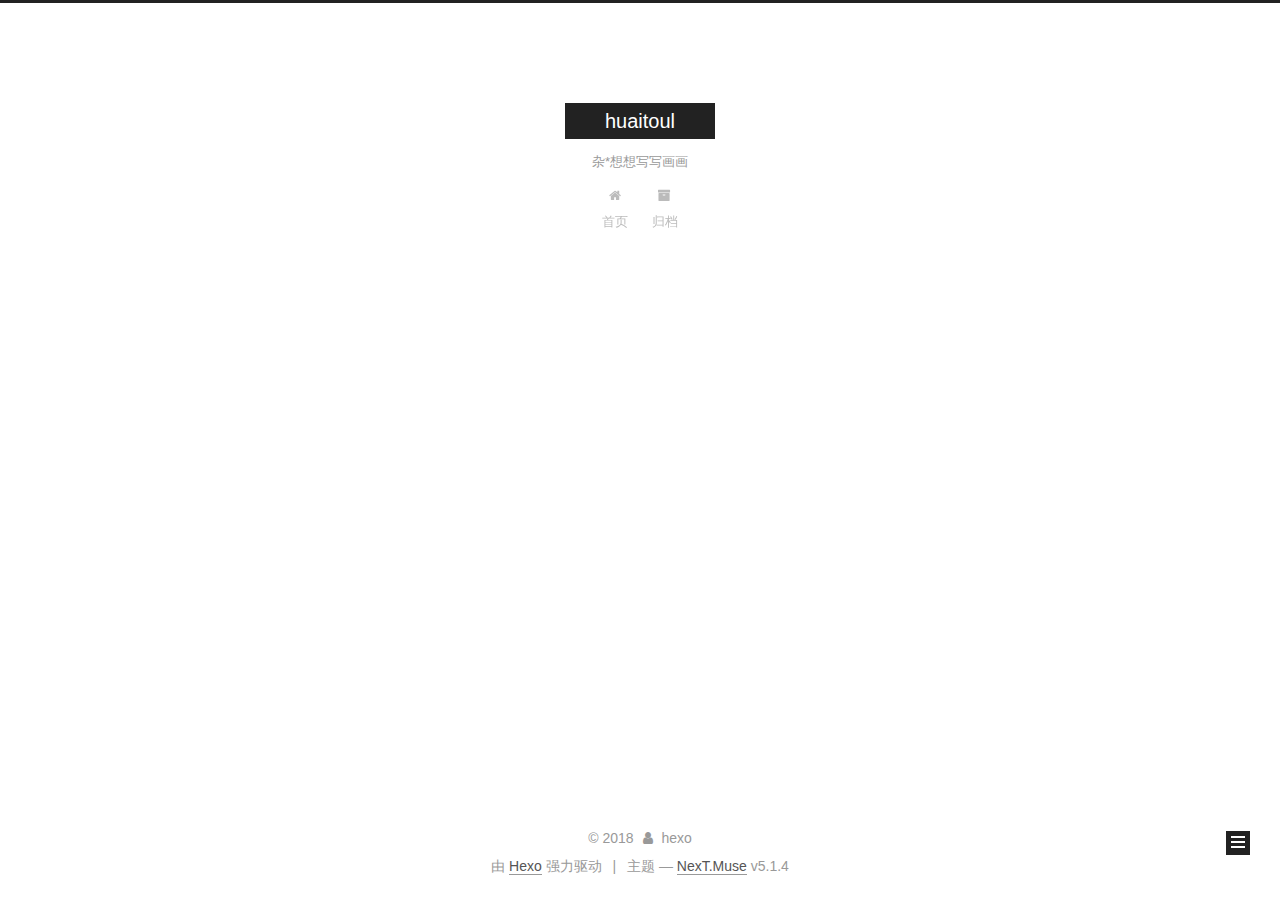
==== commit 23c8edc5: "Site updated: 2018-02-28 16:56:20" ====
--- a/archives/index.html
+++ b/archives/index.html
@@ -5,7 +5,7 @@
   
 
 
-<html class="theme-next muse use-motion" lang="zh-CN">
+<html class="theme-next muse use-motion" lang="zh-Hans">
 <head>
   <meta charset="UTF-8"/>
 <meta http-equiv="X-UA-Compatible" content="IE=edge" />
@@ -79,16 +79,16 @@
 
 
 
-<meta name="description" content="站点描述">
+<meta name="description" content="要爱生活，要快乐，N">
 <meta property="og:type" content="website">
 <meta property="og:title" content="huaitoul">
 <meta property="og:url" content="http://yoursite.com/archives/index.html">
 <meta property="og:site_name" content="huaitoul">
-<meta property="og:description" content="站点描述">
-<meta property="og:locale" content="zh-CN">
+<meta property="og:description" content="要爱生活，要快乐，N">
+<meta property="og:locale" content="zh-Hans">
 <meta name="twitter:card" content="summary">
 <meta name="twitter:title" content="huaitoul">
-<meta name="twitter:description" content="站点描述">
+<meta name="twitter:description" content="要爱生活，要快乐，N">
 
 
 
@@ -104,7 +104,7 @@
     motion: {"enable":true,"async":false,"transition":{"post_block":"fadeIn","post_header":"slideDownIn","post_body":"slideDownIn","coll_header":"slideLeftIn","sidebar":"slideUpIn"}},
     duoshuo: {
       userId: '0',
-      author: 'Author'
+      author: '博主'
     },
     algolia: {
       applicationID: '',
@@ -124,7 +124,7 @@
 
 
 
-  <title>Archiv | huaitoul</title>
+  <title>归档 | huaitoul</title>
   
 
 
@@ -136,7 +136,7 @@
 
 </head>
 
-<body itemscope itemtype="http://schema.org/WebPage" lang="zh-CN">
+<body itemscope itemtype="http://schema.org/WebPage" lang="zh-Hans">
 
   
   
@@ -184,7 +184,7 @@
             
               <i class="menu-item-icon fa fa-fw fa-home"></i> <br />
             
-            Startseite
+            首页
           </a>
         </li>
       
@@ -194,7 +194,7 @@
             
               <i class="menu-item-icon fa fa-fw fa-archive"></i> <br />
             
-            Archiv
+            归档
           </a>
         </li>
       
@@ -230,7 +230,7 @@
         
           
         
-        Öhm..! Insgesamt 3 Artikel. Bleib dran.
+        嗯..! 目前共计 3 篇日志。 继续努力。
       </span>
 
       
@@ -392,7 +392,7 @@
           <div class="site-author motion-element" itemprop="author" itemscope itemtype="http://schema.org/Person">
             
               <p class="site-author-name" itemprop="name">hexo</p>
-              <p class="site-description motion-element" itemprop="description">站点描述</p>
+              <p class="site-description motion-element" itemprop="description">要爱生活，要快乐，N</p>
           </div>
 
           <nav class="site-state motion-element">
@@ -403,7 +403,7 @@
                 <a href="/archives/">
               
                   <span class="site-state-item-count">3</span>
-                  <span class="site-state-item-name">Artikel</span>
+                  <span class="site-state-item-name">日志</span>
                 </a>
               </div>
             
@@ -453,7 +453,7 @@
 </div>
 
 
-  <div class="powered-by">Erstellt mit  <a class="theme-link" target="_blank" href="https://hexo.io">Hexo</a></div>
+  <div class="powered-by">由 <a class="theme-link" target="_blank" href="https://hexo.io">Hexo</a> 强力驱动</div>
 
 
 
@@ -461,7 +461,7 @@
 
 
 
-  <div class="theme-info">Theme &mdash; <a class="theme-link" target="_blank" href="https://github.com/iissnan/hexo-theme-next">NexT.Muse</a> v5.1.4</div>
+  <div class="theme-info">主题 &mdash; <a class="theme-link" target="_blank" href="https://github.com/iissnan/hexo-theme-next">NexT.Muse</a> v5.1.4</div>
 
 
 
--- a/css/main.css
+++ b/css/main.css
@@ -1822,7 +1822,7 @@
   width: 4px;
   height: 4px;
   border-radius: 50%;
-  background: #4bb6ff;
+  background: #f18f52;
 }
 .links-of-blogroll {
   font-size: 13px;
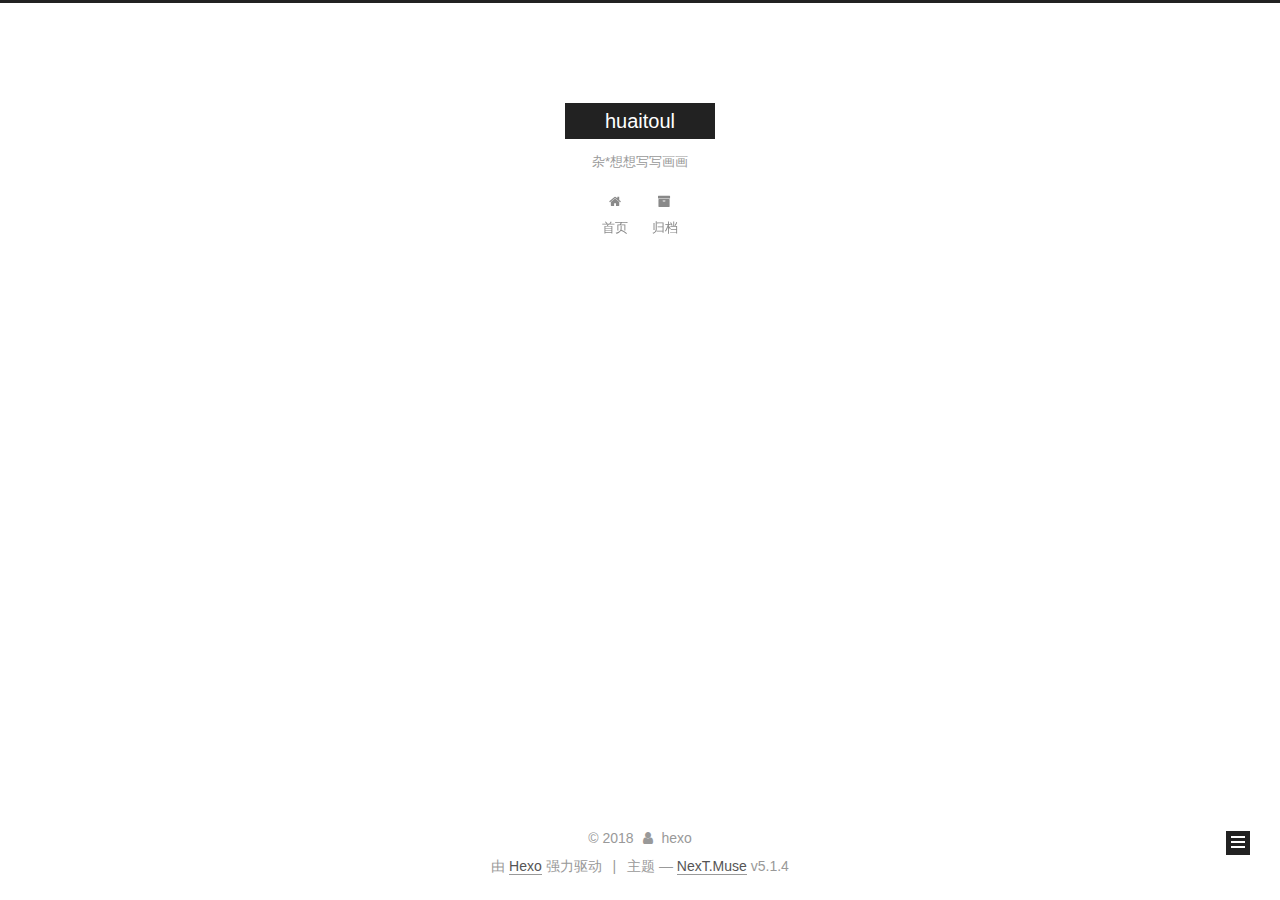
==== commit f438e768: "Site updated: 2018-02-28 19:14:21" ====
--- a/archives/index.html
+++ b/archives/index.html
@@ -131,6 +131,16 @@
 
 
 
+  <script type="text/javascript">
+    var _hmt = _hmt || [];
+    (function() {
+      var hm = document.createElement("script");
+      hm.src = "https://hm.baidu.com/hm.js?e00d1f56378a3c34e2e173112c6d7dc4";
+      var s = document.getElementsByTagName("script")[0];
+      s.parentNode.insertBefore(hm, s);
+    })();
+  </script>
+
 
 
 
@@ -474,6 +484,12 @@
 
 
 
+  <div style="display: none;">
+    <script src="//s95.cnzz.com/z_stat.php?id=1272984748&web_id=1272984748" language="JavaScript"></script>
+  </div>
+
+
+
         
       </div>
     </footer>
--- a/css/main.css
+++ b/css/main.css
@@ -1822,7 +1822,7 @@
   width: 4px;
   height: 4px;
   border-radius: 50%;
-  background: #f18f52;
+  background: #49ff4f;
 }
 .links-of-blogroll {
   font-size: 13px;
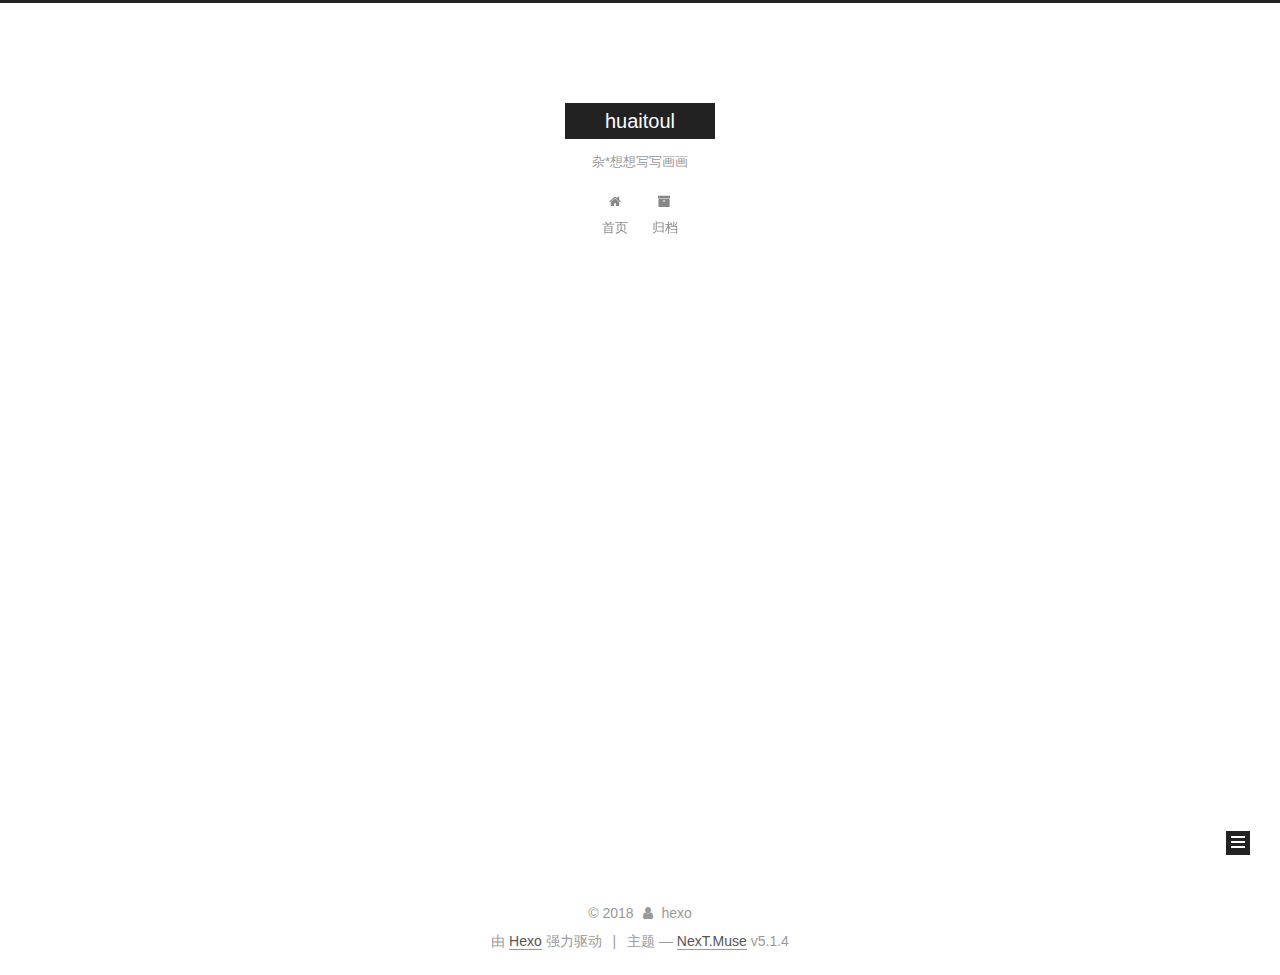
==== commit fd7a4443: "Site updated: 2018-02-28 20:08:50" ====
--- a/archives/index.html
+++ b/archives/index.html
@@ -240,7 +240,7 @@
         
           
         
-        嗯..! 目前共计 3 篇日志。 继续努力。
+        嗯..! 目前共计 4 篇日志。 继续努力。
       </span>
 
       
@@ -301,7 +301,7 @@
 
       <h2 class="post-title">
         
-            <a class="post-title-link" href="/2018/02/27/文章标题/" itemprop="url">
+            <a class="post-title-link" href="/2018/02/27/文章阅读量统计/" itemprop="url">
               
                 <span itemprop="name">文章标题</span>
               
@@ -338,6 +338,43 @@
 
       <h2 class="post-title">
         
+            <a class="post-title-link" href="/2018/02/27/文章标题/" itemprop="url">
+              
+                <span itemprop="name">文章标题</span>
+              
+            </a>
+        
+      </h2>
+
+      <div class="post-meta">
+        <time class="post-time" itemprop="dateCreated"
+              datetime="2018-02-27T19:16:08+08:00"
+              content="2018-02-27" >
+          02-27
+        </time>
+      </div>
+
+    </header>
+  </article>
+
+
+
+      
+
+        
+        
+        
+
+        
+        
+
+        
+
+  <article class="post post-type-normal" itemscope itemtype="http://schema.org/Article">
+    <header class="post-header">
+
+      <h2 class="post-title">
+        
             <a class="post-title-link" href="/2018/02/27/hello-world/" itemprop="url">
               
                 <span itemprop="name">Hello World</span>
@@ -412,7 +449,7 @@
               
                 <a href="/archives/">
               
-                  <span class="site-state-item-count">3</span>
+                  <span class="site-state-item-count">4</span>
                   <span class="site-state-item-name">日志</span>
                 </a>
               </div>
--- a/css/main.css
+++ b/css/main.css
@@ -1822,7 +1822,7 @@
   width: 4px;
   height: 4px;
   border-radius: 50%;
-  background: #49ff4f;
+  background: #c32b2a;
 }
 .links-of-blogroll {
   font-size: 13px;
